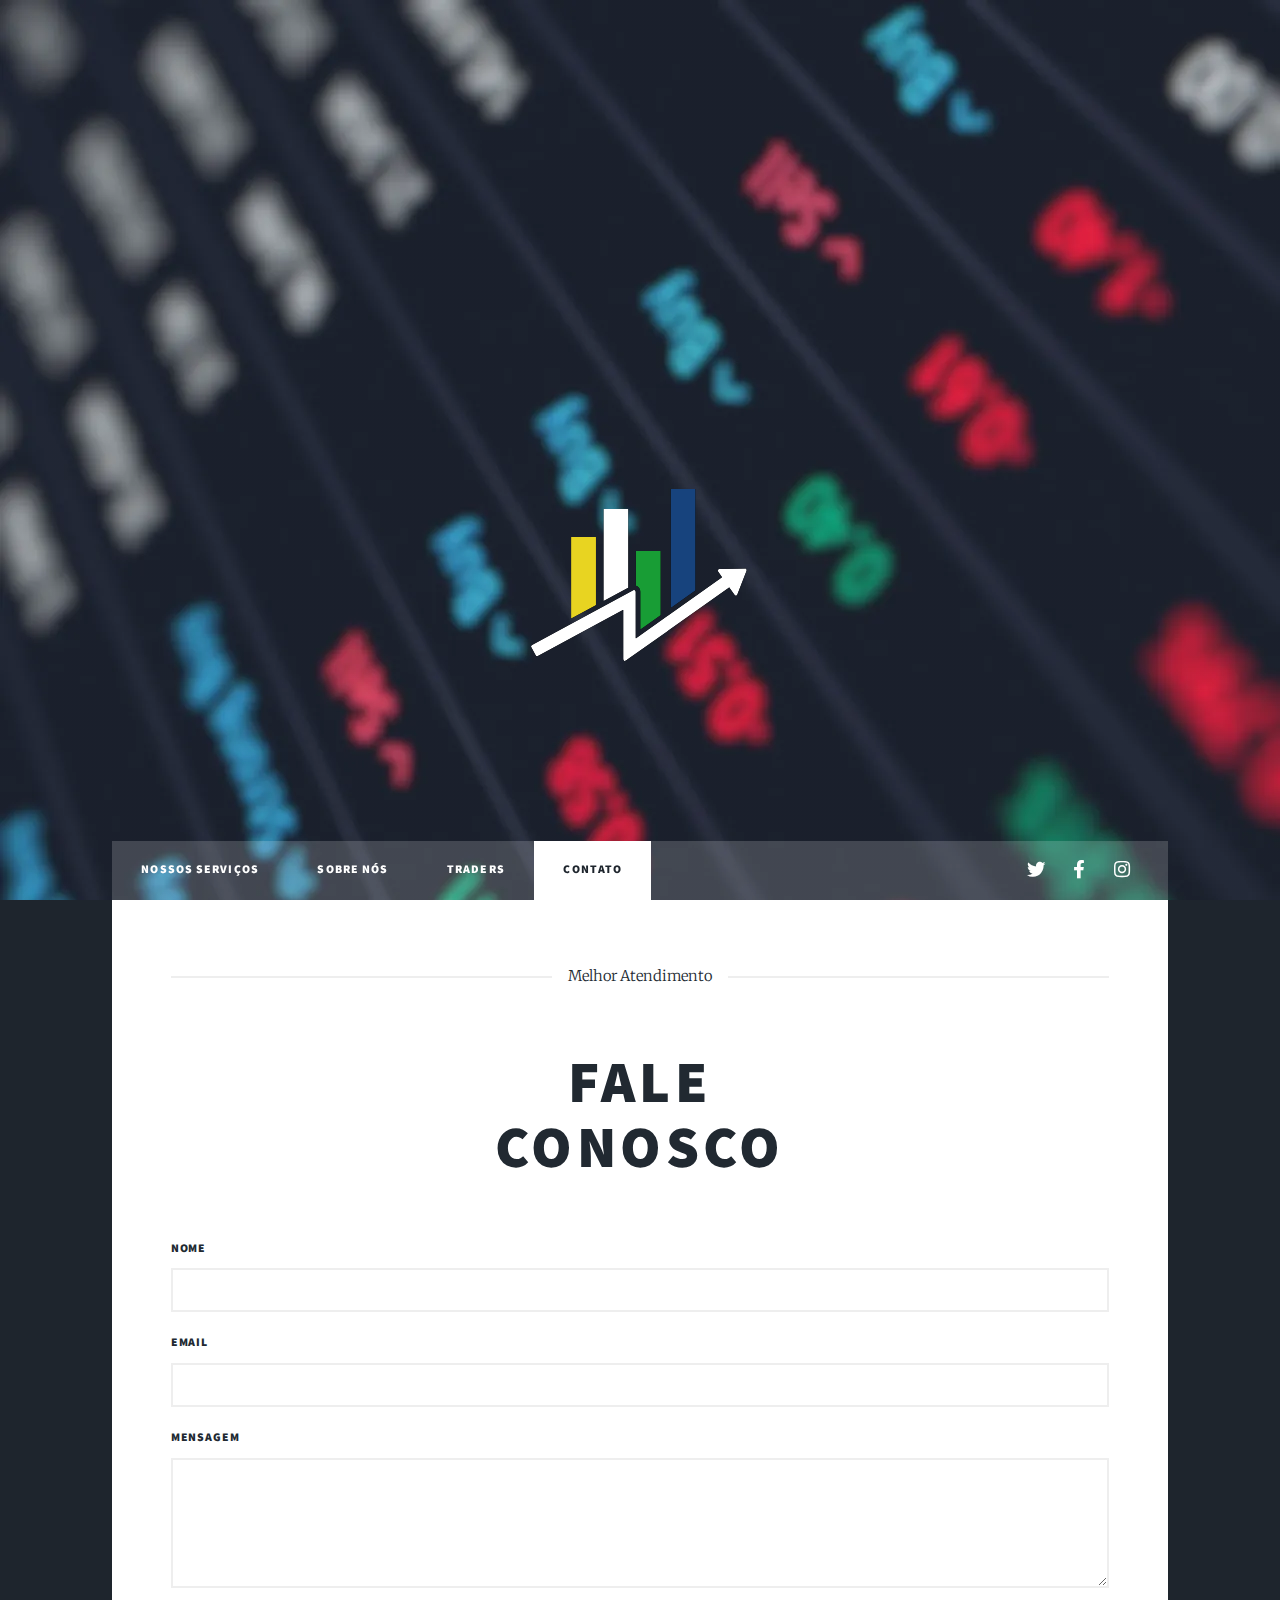
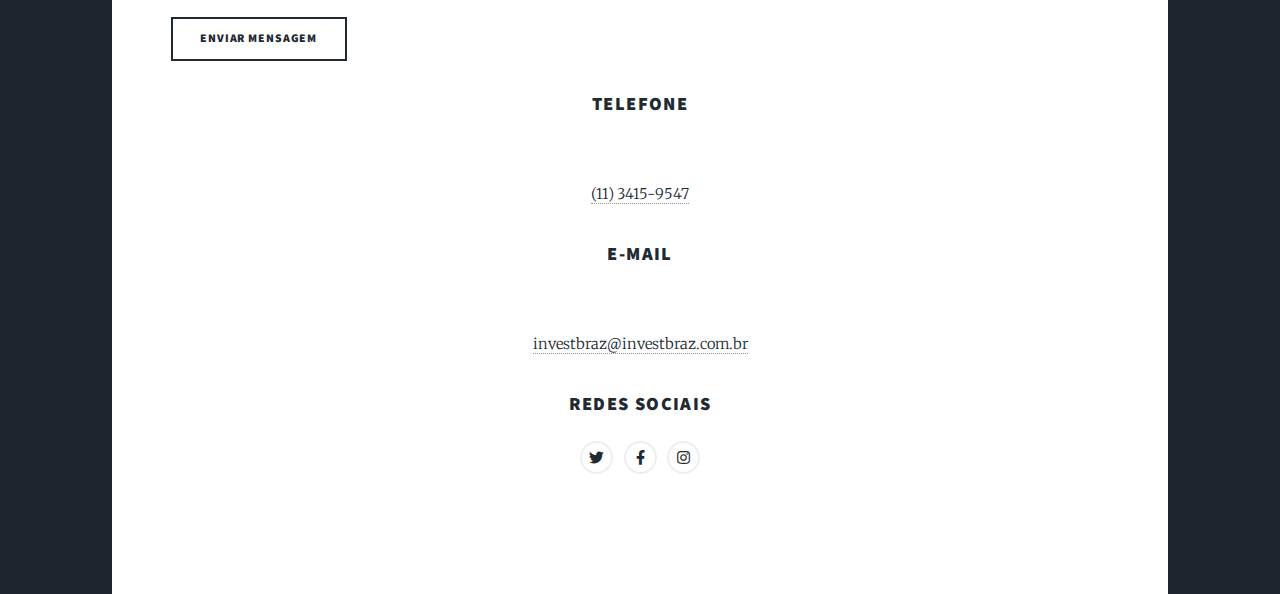
==== contato.html @ 02d1dca5 "arquivos" ====
<!DOCTYPE HTML>
<html>
	<head>
		<title>Invest'Braz</title>
		<link rel="icon" 
              type="image/png" 
              href="icons/logo_228x185.png" />
		<meta charset="utf-8" />
		<meta name="viewport" content="width=device-width, initial-scale=1, user-scalable=no" />
		<link rel="stylesheet" href="css/main.css" />
		<noscript><link rel="stylesheet" href="css/noscript.css" /></noscript>
		<link rel="manifest" href="manifest.json">
	</head>
	<body class="is-preload">

		<!-- Wrapper -->
			<div id="wrapper" class="fade-in">

				<!-- Header -->
				<div id="intro">
				<header id="header">
					<a href="index.html" class="logo"><img src="icons/logo_228x185.png"/></a>
				</header>
				</div>

				<!-- Nav -->
					<nav id="nav">
						<ul class="links">
							<li><a href="index.html">Nossos Serviços</a></li>
							<li><a href="sobrenos.html">Sobre nós</a></li>
							<li><a href="traders.html">traders</a></li>
							<li class="active"><a href="contato.html">Contato</a></li>
						</ul>
						<ul class="icons">
							<li><a href="https://twitter.com/" class="icon brands fa-twitter"><span class="label">Twitter</span></a></li>
							<li><a href="https://www.facebook.com/" class="icon brands fa-facebook-f"><span class="label">Facebook</span></a></li>
							<li><a href="https://www.instagram.com/" class="icon brands fa-instagram"><span class="label">Instagram</span></a></li>
						</ul>
					</nav>

				<!-- Main -->
					<div id="main">

						<!-- Post -->
							<section class="post">
								<header class="major">
								<span class="date">Melhor Atendimento</span>
									<h1>fale<br />
									conosco</h1>
								</header>

								<section>
									<form method="post" action="#">
										<div class="fields">
											
											<div class="field">
												<label for="name">Nome</label>
												<input type="text" name="name" id="name" />
											</div>
											<div class="field">
												<label for="email">Email</label>
												<input type="text" name="email" id="email" />
											</div>
											<div class="field">
												<label for="message">Mensagem</label>
												<textarea name="message" id="message" rows="3"></textarea>
											</div>
										</div>
										<ul class="actions">
											<li><input type="submit" value="Enviar Mensagem" /></li>
										</ul>
									</form>
								</section>


								<header class="major">
									<h3>Telefone</h3>
								    </header>

								    <ul class="actions special">
									<li><a href="tel:11.3415.9547" >(11) 3415-9547</a></li>
								    </ul>

								<header class="major">
									<h3>E-mail</h3>
								    </header>

									<ul class="actions special">
										<li><a href="mailto:investbraz@investbraz.com.br">investbraz@investbraz.com.br</a></li>
									</ul>

									<header class="major">
										<h3>Redes Sociais</h3>
										<ul class="icons alt">
											<li><a href="https://twitter.com/" class="icon brands alt fa-twitter"><span class="label">Twitter</span></a></li>
											<li><a href="https://www.facebook.com/" class="icon brands alt fa-facebook-f"><span class="label">Facebook</span></a></li>
											<li><a href="https://www.instagram.com/" class="icon brands alt fa-instagram"><span class="label">Instagram</span></a></li>
										
										</ul>
									</header>









					

			</div>

		<!-- Scripts -->
			<script src="js/jquery.min.js"></script>
			<script src="js/jquery.scrollex.min.js"></script>
			<script src="js/jquery.scrolly.min.js"></script>
			<script src="js/browser.min.js"></script>
			<script src="js/breakpoints.min.js"></script>
			<script src="js/util.js"></script>
			<script src="js/main.js"></script>

	</body>
</html>
---- css/main.css ----
@import url(fontawesome-all.min.css);
@import url("https://fonts.googleapis.com/css?family=Merriweather:300,700,300italic,700italic|Source+Sans+Pro:900");

/*
	Massively by HTML5 UP
	html5up.net | @ajlkn
	Free for personal and commercial use under the CCA 3.0 license (html5up.net/license)
*/

html, body, div, span, applet, object,
iframe, h1, h2, h3, h4, h5, h6, p, blockquote,
pre, a, abbr, acronym, address, big, cite,
code, del, dfn, em, img, ins, kbd, q, s, samp,
small, strike, strong, sub, sup, tt, var, b,
u, i, center, dl, dt, dd, ol, ul, li, fieldset,
form, label, legend, table, caption, tbody,
tfoot, thead, tr, th, td, article, aside,
canvas, details, embed, figure, figcaption,
footer, header, hgroup, menu, nav, output, ruby,
section, summary, time, mark, audio, video {
	margin: 0;
	padding: 0;
	border: 0;
	font-size: 100%;
	font: inherit;
	vertical-align: baseline;}

	
article, aside, details, figcaption, figure,
footer, header, hgroup, menu, nav, section {
	display: block;}

body {
	line-height: 1;
}

ol, ul {
	list-style: none;
}

blockquote, q {
	quotes: none;
}

	blockquote:before, blockquote:after, q:before, q:after {
		content: '';
		content: none;
	}

table {
	border-collapse: collapse;
	border-spacing: 0;
}

body {
	-webkit-text-size-adjust: none;
}

mark {
	background-color: transparent;
	color: inherit;
}

input::-moz-focus-inner {
	border: 0;
	padding: 0;
}

input, select, textarea {
	-moz-appearance: none;
	-webkit-appearance: none;
	-ms-appearance: none;
	appearance: none;
}

/* Basic */

	@-ms-viewport {
		width: device-width;
	}

	body {
		-ms-overflow-style: scrollbar;
	}

	@media screen and (max-width: 480px) {

		html, body {
			min-width: 320px;
		}

	}

	html {
		box-sizing: border-box;
	}

	*, *:before, *:after {
		box-sizing: inherit;
	}

	body {
		background-color: #1e252d;
	}

		body.is-preload *, body.is-preload *:before, body.is-preload *:after {
			-moz-animation: none !important;
			-webkit-animation: none !important;
			-ms-animation: none !important;
			animation: none !important;
			-moz-transition: none !important;
			-webkit-transition: none !important;
			-ms-transition: none !important;
			transition: none !important;
		}

/* Type */

	html {
		font-size: 16pt;
	}

		@media screen and (max-width: 1680px) {

			html {
				font-size: 12pt;
			}

		}

		@media screen and (max-width: 1280px) {

			html {
				font-size: 11pt;
			}

		}

		@media screen and (max-width: 360px) {

			html {
				font-size: 10pt;
			}

		}

	body {
		color: #212931;
	}

	body, input, select, textarea {
		font-family: "Merriweather", Georgia, serif;
		font-weight: 300;
		font-size: 1rem;
		line-height: 2.375;
	}

	a {
		-moz-transition: color 0.2s ease-in-out, background-color 0.2s ease-in-out, border-color 0.2s ease-in-out, box-shadow 0.2s ease-in-out;
		-webkit-transition: color 0.2s ease-in-out, background-color 0.2s ease-in-out, border-color 0.2s ease-in-out, box-shadow 0.2s ease-in-out;
		-ms-transition: color 0.2s ease-in-out, background-color 0.2s ease-in-out, border-color 0.2s ease-in-out, box-shadow 0.2s ease-in-out;
		transition: color 0.2s ease-in-out, background-color 0.2s ease-in-out, border-color 0.2s ease-in-out, box-shadow 0.2s ease-in-out;
		border-bottom: dotted 1px;
		text-decoration: none;
	}

		a:hover {
			border-bottom-color: transparent;
		}

	strong, b {
		font-weight: 600;
	}

	em, i {
		font-style: italic;
	}

	p {
		text-align: justify;
		margin: 0 0 2rem 0;
	}

	h1, h2, h3, h4, h5, h6 {
		font-family: "Source Sans Pro", Helvetica, sans-serif;
		font-weight: 900;
		line-height: 1.5;
		letter-spacing: 0.075em;
		text-transform: uppercase;
		margin: 0 0 1rem 0;
	}

		h1 a, h2 a, h3 a, h4 a, h5 a, h6 a {
			border-bottom: 0;
			color: inherit;
			text-decoration: none;
		}

	h1 {
		font-size: 4rem;
		line-height: 1.1;
		margin: 0 0 2rem 0;
	}

	h2 {
		font-size: 1.75rem;
		line-height: 1.3;
		margin: 0 0 1.5rem 0;
	}

	h3 {
		font-size: 1.25rem;
		margin: 0 0 1.5rem 0;
	}

	h4 {
		font-size: 1rem;
	}

	h5 {
		font-size: 0.9rem;
	}

	h6 {
		font-size: 0.8rem;
	}

	sub {
		font-size: 0.8rem;
		position: relative;
		top: 0.5rem;
	}

	sup {
		font-size: 0.8rem;
		position: relative;
		top: -0.5rem;
	}

	blockquote {
		border-left: solid 4px;
		font-style: italic;
		margin: 0 0 2rem 0;
		padding: 0.5rem 0 0.5rem 2rem;
	}

	code {
		border: solid 2px;
		font-family: "Courier New", monospace;
		font-size: 0.9rem;
		margin: 0 0.25rem;
		padding: 0.25rem 0.65rem;
	}

	pre {
		-webkit-overflow-scrolling: touch;
		font-family: "Courier New", monospace;
		font-size: 0.9rem;
		margin: 0 0 2rem 0;
	}

		pre code {
			display: block;
			line-height: 1.75;
			padding: 1rem 1.5rem;
			overflow-x: auto;
		}

	hr {
		border: 0;
		border-bottom: solid 2px;
		margin: 3rem 0;
	}

		hr.major {
			margin: 5rem 0;
		}

	.align-left {
		text-align: left;
	}

	.align-center {
		text-align: center;
	}

	.align-right {
		text-align: right;
	}

	input, select, textarea {
		color: #212931;
	}

	a {
		color: #212931;
		border-bottom-color: rgba(33, 41, 49, 0.5);
	}

		a:hover {
			border-bottom-color: transparent;
			color: #18bfef !important;
		}

	strong, b {
		color: #212931;
	}

	h1, h2, h3, h4, h5, h6 {
		color: #212931;
	}

	blockquote {
		border-left-color: #eeeeee;
	}

	code {
		background: rgba(220, 220, 220, 0.25);
		border-color: #eeeeee;
	}

	hr {
		border-bottom-color: #eeeeee;
	}

/* Row */

	.row {
		display: flex;
		flex-wrap: wrap;
		box-sizing: border-box;
		align-items: stretch;
	}

		.row > * {
			box-sizing: border-box;
		}

		.row.gtr-uniform > * > :last-child {
			margin-bottom: 0;
		}

		.row.aln-left {
			justify-content: flex-start;
		}

		.row.aln-center {
			justify-content: center;
		}

		.row.aln-right {
			justify-content: flex-end;
		}

		.row.aln-top {
			align-items: flex-start;
		}

		.row.aln-middle {
			align-items: center;
		}

		.row.aln-bottom {
			align-items: flex-end;
		}

		.row > .imp {
			order: -1;
		}

		.row > .col-1 {
			width: 8.33333%;
		}

		.row > .off-1 {
			margin-left: 8.33333%;
		}

		.row > .col-2 {
			width: 16.66667%;
		}

		.row > .off-2 {
			margin-left: 16.66667%;
		}

		.row > .col-3 {
			width: 25%;
		}

		.row > .off-3 {
			margin-left: 25%;
		}

		.row > .col-4 {
			width: 33.33333%;
		}

		.row > .off-4 {
			margin-left: 33.33333%;
		}

		.row > .col-5 {
			width: 41.66667%;
		}

		.row > .off-5 {
			margin-left: 41.66667%;
		}

		.row > .col-6 {
			width: 50%;
		}

		.row > .off-6 {
			margin-left: 50%;
		}

		.row > .col-7 {
			width: 58.33333%;
		}

		.row > .off-7 {
			margin-left: 58.33333%;
		}

		.row > .col-8 {
			width: 66.66667%;
		}

		.row > .off-8 {
			margin-left: 66.66667%;
		}

		.row > .col-9 {
			width: 75%;
		}

		.row > .off-9 {
			margin-left: 75%;
		}

		.row > .col-10 {
			width: 83.33333%;
		}

		.row > .off-10 {
			margin-left: 83.33333%;
		}

		.row > .col-11 {
			width: 91.66667%;
		}

		.row > .off-11 {
			margin-left: 91.66667%;
		}

		.row > .col-12 {
			width: 100%;
		}

		.row > .off-12 {
			margin-left: 100%;
		}

		.row.gtr-0 {
			margin-top: 0;
			margin-left: 0rem;
		}

			.row.gtr-0 > * {
				padding: 0 0 0 0rem;
			}

			.row.gtr-0.gtr-uniform {
				margin-top: 0rem;
			}

				.row.gtr-0.gtr-uniform > * {
					padding-top: 0rem;
				}

		.row.gtr-25 {
			margin-top: 0;
			margin-left: -0.375rem;
		}

			.row.gtr-25 > * {
				padding: 0 0 0 0.375rem;
			}

			.row.gtr-25.gtr-uniform {
				margin-top: -0.375rem;
			}

				.row.gtr-25.gtr-uniform > * {
					padding-top: 0.375rem;
				}

		.row.gtr-50 {
			margin-top: 0;
			margin-left: -0.75rem;
		}

			.row.gtr-50 > * {
				padding: 0 0 0 0.75rem;
			}

			.row.gtr-50.gtr-uniform {
				margin-top: -0.75rem;
			}

				.row.gtr-50.gtr-uniform > * {
					padding-top: 0.75rem;
				}

		.row {
			margin-top: 0;
			margin-left: -1.5rem;
		}

			.row > * {
				padding: 0 0 0 1.5rem;
			}

			.row.gtr-uniform {
				margin-top: -1.5rem;
			}

				.row.gtr-uniform > * {
					padding-top: 1.5rem;
				}

		.row.gtr-150 {
			margin-top: 0;
			margin-left: -2.25rem;
		}

			.row.gtr-150 > * {
				padding: 0 0 0 2.25rem;
			}

			.row.gtr-150.gtr-uniform {
				margin-top: -2.25rem;
			}

				.row.gtr-150.gtr-uniform > * {
					padding-top: 2.25rem;
				}

		.row.gtr-200 {
			margin-top: 0;
			margin-left: -3rem;
		}

			.row.gtr-200 > * {
				padding: 0 0 0 3rem;
			}

			.row.gtr-200.gtr-uniform {
				margin-top: -3rem;
			}

				.row.gtr-200.gtr-uniform > * {
					padding-top: 3rem;
				}

		@media screen and (max-width: 1680px) {

			.row {
				display: flex;
				flex-wrap: wrap;
				box-sizing: border-box;
				align-items: stretch;
			}

				.row > * {
					box-sizing: border-box;
				}

				.row.gtr-uniform > * > :last-child {
					margin-bottom: 0;
				}

				.row.aln-left {
					justify-content: flex-start;
				}

				.row.aln-center {
					justify-content: center;
				}

				.row.aln-right {
					justify-content: flex-end;
				}

				.row.aln-top {
					align-items: flex-start;
				}

				.row.aln-middle {
					align-items: center;
				}

				.row.aln-bottom {
					align-items: flex-end;
				}

				.row > .imp-xlarge {
					order: -1;
				}

				.row > .col-1-xlarge {
					width: 8.33333%;
				}

				.row > .off-1-xlarge {
					margin-left: 8.33333%;
				}

				.row > .col-2-xlarge {
					width: 16.66667%;
				}

				.row > .off-2-xlarge {
					margin-left: 16.66667%;
				}

				.row > .col-3-xlarge {
					width: 25%;
				}

				.row > .off-3-xlarge {
					margin-left: 25%;
				}

				.row > .col-4-xlarge {
					width: 33.33333%;
				}

				.row > .off-4-xlarge {
					margin-left: 33.33333%;
				}

				.row > .col-5-xlarge {
					width: 41.66667%;
				}

				.row > .off-5-xlarge {
					margin-left: 41.66667%;
				}

				.row > .col-6-xlarge {
					width: 50%;
				}

				.row > .off-6-xlarge {
					margin-left: 50%;
				}

				.row > .col-7-xlarge {
					width: 58.33333%;
				}

				.row > .off-7-xlarge {
					margin-left: 58.33333%;
				}

				.row > .col-8-xlarge {
					width: 66.66667%;
				}

				.row > .off-8-xlarge {
					margin-left: 66.66667%;
				}

				.row > .col-9-xlarge {
					width: 75%;
				}

				.row > .off-9-xlarge {
					margin-left: 75%;
				}

				.row > .col-10-xlarge {
					width: 83.33333%;
				}

				.row > .off-10-xlarge {
					margin-left: 83.33333%;
				}

				.row > .col-11-xlarge {
					width: 91.66667%;
				}

				.row > .off-11-xlarge {
					margin-left: 91.66667%;
				}

				.row > .col-12-xlarge {
					width: 100%;
				}

				.row > .off-12-xlarge {
					margin-left: 100%;
				}

				.row.gtr-0 {
					margin-top: 0;
					margin-left: 0rem;
				}

					.row.gtr-0 > * {
						padding: 0 0 0 0rem;
					}

					.row.gtr-0.gtr-uniform {
						margin-top: 0rem;
					}

						.row.gtr-0.gtr-uniform > * {
							padding-top: 0rem;
						}

				.row.gtr-25 {
					margin-top: 0;
					margin-left: -0.375rem;
				}

					.row.gtr-25 > * {
						padding: 0 0 0 0.375rem;
					}

					.row.gtr-25.gtr-uniform {
						margin-top: -0.375rem;
					}

						.row.gtr-25.gtr-uniform > * {
							padding-top: 0.375rem;
						}

				.row.gtr-50 {
					margin-top: 0;
					margin-left: -0.75rem;
				}

					.row.gtr-50 > * {
						padding: 0 0 0 0.75rem;
					}

					.row.gtr-50.gtr-uniform {
						margin-top: -0.75rem;
					}

						.row.gtr-50.gtr-uniform > * {
							padding-top: 0.75rem;
						}

				.row {
					margin-top: 0;
					margin-left: -1.5rem;
				}

					.row > * {
						padding: 0 0 0 1.5rem;
					}

					.row.gtr-uniform {
						margin-top: -1.5rem;
					}

						.row.gtr-uniform > * {
							padding-top: 1.5rem;
						}

				.row.gtr-150 {
					margin-top: 0;
					margin-left: -2.25rem;
				}

					.row.gtr-150 > * {
						padding: 0 0 0 2.25rem;
					}

					.row.gtr-150.gtr-uniform {
						margin-top: -2.25rem;
					}

						.row.gtr-150.gtr-uniform > * {
							padding-top: 2.25rem;
						}

				.row.gtr-200 {
					margin-top: 0;
					margin-left: -3rem;
				}

					.row.gtr-200 > * {
						padding: 0 0 0 3rem;
					}

					.row.gtr-200.gtr-uniform {
						margin-top: -3rem;
					}

						.row.gtr-200.gtr-uniform > * {
							padding-top: 3rem;
						}

		}

		@media screen and (max-width: 1280px) {

			.row {
				display: flex;
				flex-wrap: wrap;
				box-sizing: border-box;
				align-items: stretch;
			}

				.row > * {
					box-sizing: border-box;
				}

				.row.gtr-uniform > * > :last-child {
					margin-bottom: 0;
				}

				.row.aln-left {
					justify-content: flex-start;
				}

				.row.aln-center {
					justify-content: center;
				}

				.row.aln-right {
					justify-content: flex-end;
				}

				.row.aln-top {
					align-items: flex-start;
				}

				.row.aln-middle {
					align-items: center;
				}

				.row.aln-bottom {
					align-items: flex-end;
				}

				.row > .imp-large {
					order: -1;
				}

				.row > .col-1-large {
					width: 8.33333%;
				}

				.row > .off-1-large {
					margin-left: 8.33333%;
				}

				.row > .col-2-large {
					width: 16.66667%;
				}

				.row > .off-2-large {
					margin-left: 16.66667%;
				}

				.row > .col-3-large {
					width: 25%;
				}

				.row > .off-3-large {
					margin-left: 25%;
				}

				.row > .col-4-large {
					width: 33.33333%;
				}

				.row > .off-4-large {
					margin-left: 33.33333%;
				}

				.row > .col-5-large {
					width: 41.66667%;
				}

				.row > .off-5-large {
					margin-left: 41.66667%;
				}

				.row > .col-6-large {
					width: 50%;
				}

				.row > .off-6-large {
					margin-left: 50%;
				}

				.row > .col-7-large {
					width: 58.33333%;
				}

				.row > .off-7-large {
					margin-left: 58.33333%;
				}

				.row > .col-8-large {
					width: 66.66667%;
				}

				.row > .off-8-large {
					margin-left: 66.66667%;
				}

				.row > .col-9-large {
					width: 75%;
				}

				.row > .off-9-large {
					margin-left: 75%;
				}

				.row > .col-10-large {
					width: 83.33333%;
				}

				.row > .off-10-large {
					margin-left: 83.33333%;
				}

				.row > .col-11-large {
					width: 91.66667%;
				}

				.row > .off-11-large {
					margin-left: 91.66667%;
				}

				.row > .col-12-large {
					width: 100%;
				}

				.row > .off-12-large {
					margin-left: 100%;
				}

				.row.gtr-0 {
					margin-top: 0;
					margin-left: 0rem;
				}

					.row.gtr-0 > * {
						padding: 0 0 0 0rem;
					}

					.row.gtr-0.gtr-uniform {
						margin-top: 0rem;
					}

						.row.gtr-0.gtr-uniform > * {
							padding-top: 0rem;
						}

				.row.gtr-25 {
					margin-top: 0;
					margin-left: -0.375rem;
				}

					.row.gtr-25 > * {
						padding: 0 0 0 0.375rem;
					}

					.row.gtr-25.gtr-uniform {
						margin-top: -0.375rem;
					}

						.row.gtr-25.gtr-uniform > * {
							padding-top: 0.375rem;
						}

				.row.gtr-50 {
					margin-top: 0;
					margin-left: -0.75rem;
				}

					.row.gtr-50 > * {
						padding: 0 0 0 0.75rem;
					}

					.row.gtr-50.gtr-uniform {
						margin-top: -0.75rem;
					}

						.row.gtr-50.gtr-uniform > * {
							padding-top: 0.75rem;
						}

				.row {
					margin-top: 0;
					margin-left: -1.5rem;
				}

					.row > * {
						padding: 0 0 0 1.5rem;
					}

					.row.gtr-uniform {
						margin-top: -1.5rem;
					}

						.row.gtr-uniform > * {
							padding-top: 1.5rem;
						}

				.row.gtr-150 {
					margin-top: 0;
					margin-left: -2.25rem;
				}

					.row.gtr-150 > * {
						padding: 0 0 0 2.25rem;
					}

					.row.gtr-150.gtr-uniform {
						margin-top: -2.25rem;
					}

						.row.gtr-150.gtr-uniform > * {
							padding-top: 2.25rem;
						}

				.row.gtr-200 {
					margin-top: 0;
					margin-left: -3rem;
				}

					.row.gtr-200 > * {
						padding: 0 0 0 3rem;
					}

					.row.gtr-200.gtr-uniform {
						margin-top: -3rem;
					}

						.row.gtr-200.gtr-uniform > * {
							padding-top: 3rem;
						}

		}

		@media screen and (max-width: 980px) {

			.row {
				display: flex;
				flex-wrap: wrap;
				box-sizing: border-box;
				align-items: stretch;
			}

				.row > * {
					box-sizing: border-box;
				}

				.row.gtr-uniform > * > :last-child {
					margin-bottom: 0;
				}

				.row.aln-left {
					justify-content: flex-start;
				}

				.row.aln-center {
					justify-content: center;
				}

				.row.aln-right {
					justify-content: flex-end;
				}

				.row.aln-top {
					align-items: flex-start;
				}

				.row.aln-middle {
					align-items: center;
				}

				.row.aln-bottom {
					align-items: flex-end;
				}

				.row > .imp-medium {
					order: -1;
				}

				.row > .col-1-medium {
					width: 8.33333%;
				}

				.row > .off-1-medium {
					margin-left: 8.33333%;
				}

				.row > .col-2-medium {
					width: 16.66667%;
				}

				.row > .off-2-medium {
					margin-left: 16.66667%;
				}

				.row > .col-3-medium {
					width: 25%;
				}

				.row > .off-3-medium {
					margin-left: 25%;
				}

				.row > .col-4-medium {
					width: 33.33333%;
				}

				.row > .off-4-medium {
					margin-left: 33.33333%;
				}

				.row > .col-5-medium {
					width: 41.66667%;
				}

				.row > .off-5-medium {
					margin-left: 41.66667%;
				}

				.row > .col-6-medium {
					width: 50%;
				}

				.row > .off-6-medium {
					margin-left: 50%;
				}

				.row > .col-7-medium {
					width: 58.33333%;
				}

				.row > .off-7-medium {
					margin-left: 58.33333%;
				}

				.row > .col-8-medium {
					width: 66.66667%;
				}

				.row > .off-8-medium {
					margin-left: 66.66667%;
				}

				.row > .col-9-medium {
					width: 75%;
				}

				.row > .off-9-medium {
					margin-left: 75%;
				}

				.row > .col-10-medium {
					width: 83.33333%;
				}

				.row > .off-10-medium {
					margin-left: 83.33333%;
				}

				.row > .col-11-medium {
					width: 91.66667%;
				}

				.row > .off-11-medium {
					margin-left: 91.66667%;
				}

				.row > .col-12-medium {
					width: 100%;
				}

				.row > .off-12-medium {
					margin-left: 100%;
				}

				.row.gtr-0 {
					margin-top: 0;
					margin-left: 0rem;
				}

					.row.gtr-0 > * {
						padding: 0 0 0 0rem;
					}

					.row.gtr-0.gtr-uniform {
						margin-top: 0rem;
					}

						.row.gtr-0.gtr-uniform > * {
							padding-top: 0rem;
						}

				.row.gtr-25 {
					margin-top: 0;
					margin-left: -0.375rem;
				}

					.row.gtr-25 > * {
						padding: 0 0 0 0.375rem;
					}

					.row.gtr-25.gtr-uniform {
						margin-top: -0.375rem;
					}

						.row.gtr-25.gtr-uniform > * {
							padding-top: 0.375rem;
						}

				.row.gtr-50 {
					margin-top: 0;
					margin-left: -0.75rem;
				}

					.row.gtr-50 > * {
						padding: 0 0 0 0.75rem;
					}

					.row.gtr-50.gtr-uniform {
						margin-top: -0.75rem;
					}

						.row.gtr-50.gtr-uniform > * {
							padding-top: 0.75rem;
						}

				.row {
					margin-top: 0;
					margin-left: -1.5rem;
				}

					.row > * {
						padding: 0 0 0 1.5rem;
					}

					.row.gtr-uniform {
						margin-top: -1.5rem;
					}

						.row.gtr-uniform > * {
							padding-top: 1.5rem;
						}

				.row.gtr-150 {
					margin-top: 0;
					margin-left: -2.25rem;
				}

					.row.gtr-150 > * {
						padding: 0 0 0 2.25rem;
					}

					.row.gtr-150.gtr-uniform {
						margin-top: -2.25rem;
					}

						.row.gtr-150.gtr-uniform > * {
							padding-top: 2.25rem;
						}

				.row.gtr-200 {
					margin-top: 0;
					margin-left: -3rem;
				}

					.row.gtr-200 > * {
						padding: 0 0 0 3rem;
					}

					.row.gtr-200.gtr-uniform {
						margin-top: -3rem;
					}

						.row.gtr-200.gtr-uniform > * {
							padding-top: 3rem;
						}

		}

		@media screen and (max-width: 736px) {

			.row {
				display: flex;
				flex-wrap: wrap;
				box-sizing: border-box;
				align-items: stretch;
			}

				.row > * {
					box-sizing: border-box;
				}

				.row.gtr-uniform > * > :last-child {
					margin-bottom: 0;
				}

				.row.aln-left {
					justify-content: flex-start;
				}

				.row.aln-center {
					justify-content: center;
				}

				.row.aln-right {
					justify-content: flex-end;
				}

				.row.aln-top {
					align-items: flex-start;
				}

				.row.aln-middle {
					align-items: center;
				}

				.row.aln-bottom {
					align-items: flex-end;
				}

				.row > .imp-small {
					order: -1;
				}

				.row > .col-1-small {
					width: 8.33333%;
				}

				.row > .off-1-small {
					margin-left: 8.33333%;
				}

				.row > .col-2-small {
					width: 16.66667%;
				}

				.row > .off-2-small {
					margin-left: 16.66667%;
				}

				.row > .col-3-small {
					width: 25%;
				}

				.row > .off-3-small {
					margin-left: 25%;
				}

				.row > .col-4-small {
					width: 33.33333%;
				}

				.row > .off-4-small {
					margin-left: 33.33333%;
				}

				.row > .col-5-small {
					width: 41.66667%;
				}

				.row > .off-5-small {
					margin-left: 41.66667%;
				}

				.row > .col-6-small {
					width: 50%;
				}

				.row > .off-6-small {
					margin-left: 50%;
				}

				.row > .col-7-small {
					width: 58.33333%;
				}

				.row > .off-7-small {
					margin-left: 58.33333%;
				}

				.row > .col-8-small {
					width: 66.66667%;
				}

				.row > .off-8-small {
					margin-left: 66.66667%;
				}

				.row > .col-9-small {
					width: 75%;
				}

				.row > .off-9-small {
					margin-left: 75%;
				}

				.row > .col-10-small {
					width: 83.33333%;
				}

				.row > .off-10-small {
					margin-left: 83.33333%;
				}

				.row > .col-11-small {
					width: 91.66667%;
				}

				.row > .off-11-small {
					margin-left: 91.66667%;
				}

				.row > .col-12-small {
					width: 100%;
				}

				.row > .off-12-small {
					margin-left: 100%;
				}

				.row.gtr-0 {
					margin-top: 0;
					margin-left: 0rem;
				}

					.row.gtr-0 > * {
						padding: 0 0 0 0rem;
					}

					.row.gtr-0.gtr-uniform {
						margin-top: 0rem;
					}

						.row.gtr-0.gtr-uniform > * {
							padding-top: 0rem;
						}

				.row.gtr-25 {
					margin-top: 0;
					margin-left: -0.375rem;
				}

					.row.gtr-25 > * {
						padding: 0 0 0 0.375rem;
					}

					.row.gtr-25.gtr-uniform {
						margin-top: -0.375rem;
					}

						.row.gtr-25.gtr-uniform > * {
							padding-top: 0.375rem;
						}

				.row.gtr-50 {
					margin-top: 0;
					margin-left: -0.75rem;
				}

					.row.gtr-50 > * {
						padding: 0 0 0 0.75rem;
					}

					.row.gtr-50.gtr-uniform {
						margin-top: -0.75rem;
					}

						.row.gtr-50.gtr-uniform > * {
							padding-top: 0.75rem;
						}

				.row {
					margin-top: 0;
					margin-left: -1.5rem;
				}

					.row > * {
						padding: 0 0 0 1.5rem;
					}

					.row.gtr-uniform {
						margin-top: -1.5rem;
					}

						.row.gtr-uniform > * {
							padding-top: 1.5rem;
						}

				.row.gtr-150 {
					margin-top: 0;
					margin-left: -2.25rem;
				}

					.row.gtr-150 > * {
						padding: 0 0 0 2.25rem;
					}

					.row.gtr-150.gtr-uniform {
						margin-top: -2.25rem;
					}

						.row.gtr-150.gtr-uniform > * {
							padding-top: 2.25rem;
						}

				.row.gtr-200 {
					margin-top: 0;
					margin-left: -3rem;
				}

					.row.gtr-200 > * {
						padding: 0 0 0 3rem;
					}

					.row.gtr-200.gtr-uniform {
						margin-top: -3rem;
					}

						.row.gtr-200.gtr-uniform > * {
							padding-top: 3rem;
						}

		}

		@media screen and (max-width: 480px) {

			.row {
				display: flex;
				flex-wrap: wrap;
				box-sizing: border-box;
				align-items: stretch;
			}

				.row > * {
					box-sizing: border-box;
				}

				.row.gtr-uniform > * > :last-child {
					margin-bottom: 0;
				}

				.row.aln-left {
					justify-content: flex-start;
				}

				.row.aln-center {
					justify-content: center;
				}

				.row.aln-right {
					justify-content: flex-end;
				}

				.row.aln-top {
					align-items: flex-start;
				}

				.row.aln-middle {
					align-items: center;
				}

				.row.aln-bottom {
					align-items: flex-end;
				}

				.row > .imp-xsmall {
					order: -1;
				}

				.row > .col-1-xsmall {
					width: 8.33333%;
				}

				.row > .off-1-xsmall {
					margin-left: 8.33333%;
				}

				.row > .col-2-xsmall {
					width: 16.66667%;
				}

				.row > .off-2-xsmall {
					margin-left: 16.66667%;
				}

				.row > .col-3-xsmall {
					width: 25%;
				}

				.row > .off-3-xsmall {
					margin-left: 25%;
				}

				.row > .col-4-xsmall {
					width: 33.33333%;
				}

				.row > .off-4-xsmall {
					margin-left: 33.33333%;
				}

				.row > .col-5-xsmall {
					width: 41.66667%;
				}

				.row > .off-5-xsmall {
					margin-left: 41.66667%;
				}

				.row > .col-6-xsmall {
					width: 50%;
				}

				.row > .off-6-xsmall {
					margin-left: 50%;
				}

				.row > .col-7-xsmall {
					width: 58.33333%;
				}

				.row > .off-7-xsmall {
					margin-left: 58.33333%;
				}

				.row > .col-8-xsmall {
					width: 66.66667%;
				}

				.row > .off-8-xsmall {
					margin-left: 66.66667%;
				}

				.row > .col-9-xsmall {
					width: 75%;
				}

				.row > .off-9-xsmall {
					margin-left: 75%;
				}

				.row > .col-10-xsmall {
					width: 83.33333%;
				}

				.row > .off-10-xsmall {
					margin-left: 83.33333%;
				}

				.row > .col-11-xsmall {
					width: 91.66667%;
				}

				.row > .off-11-xsmall {
					margin-left: 91.66667%;
				}

				.row > .col-12-xsmall {
					width: 100%;
				}

				.row > .off-12-xsmall {
					margin-left: 100%;
				}

				.row.gtr-0 {
					margin-top: 0;
					margin-left: 0rem;
				}

					.row.gtr-0 > * {
						padding: 0 0 0 0rem;
					}

					.row.gtr-0.gtr-uniform {
						margin-top: 0rem;
					}

						.row.gtr-0.gtr-uniform > * {
							padding-top: 0rem;
						}

				.row.gtr-25 {
					margin-top: 0;
					margin-left: -0.375rem;
				}

					.row.gtr-25 > * {
						padding: 0 0 0 0.375rem;
					}

					.row.gtr-25.gtr-uniform {
						margin-top: -0.375rem;
					}

						.row.gtr-25.gtr-uniform > * {
							padding-top: 0.375rem;
						}

				.row.gtr-50 {
					margin-top: 0;
					margin-left: -0.75rem;
				}

					.row.gtr-50 > * {
						padding: 0 0 0 0.75rem;
					}

					.row.gtr-50.gtr-uniform {
						margin-top: -0.75rem;
					}

						.row.gtr-50.gtr-uniform > * {
							padding-top: 0.75rem;
						}

				.row {
					margin-top: 0;
					margin-left: -1.5rem;
				}

					.row > * {
						padding: 0 0 0 1.5rem;
					}

					.row.gtr-uniform {
						margin-top: -1.5rem;
					}

						.row.gtr-uniform > * {
							padding-top: 1.5rem;
						}

				.row.gtr-150 {
					margin-top: 0;
					margin-left: -2.25rem;
				}

					.row.gtr-150 > * {
						padding: 0 0 0 2.25rem;
					}

					.row.gtr-150.gtr-uniform {
						margin-top: -2.25rem;
					}

						.row.gtr-150.gtr-uniform > * {
							padding-top: 2.25rem;
						}

				.row.gtr-200 {
					margin-top: 0;
					margin-left: -3rem;
				}

					.row.gtr-200 > * {
						padding: 0 0 0 3rem;
					}

					.row.gtr-200.gtr-uniform {
						margin-top: -3rem;
					}

						.row.gtr-200.gtr-uniform > * {
							padding-top: 3rem;
						}

		}

		@media screen and (max-width: 360px) {

			.row {
				display: flex;
				flex-wrap: wrap;
				box-sizing: border-box;
				align-items: stretch;
			}

				.row > * {
					box-sizing: border-box;
				}

				.row.gtr-uniform > * > :last-child {
					margin-bottom: 0;
				}

				.row.aln-left {
					justify-content: flex-start;
				}

				.row.aln-center {
					justify-content: center;
				}

				.row.aln-right {
					justify-content: flex-end;
				}

				.row.aln-top {
					align-items: flex-start;
				}

				.row.aln-middle {
					align-items: center;
				}

				.row.aln-bottom {
					align-items: flex-end;
				}

				.row > .imp-xxsmall {
					order: -1;
				}

				.row > .col-1-xxsmall {
					width: 8.33333%;
				}

				.row > .off-1-xxsmall {
					margin-left: 8.33333%;
				}

				.row > .col-2-xxsmall {
					width: 16.66667%;
				}

				.row > .off-2-xxsmall {
					margin-left: 16.66667%;
				}

				.row > .col-3-xxsmall {
					width: 25%;
				}

				.row > .off-3-xxsmall {
					margin-left: 25%;
				}

				.row > .col-4-xxsmall {
					width: 33.33333%;
				}

				.row > .off-4-xxsmall {
					margin-left: 33.33333%;
				}

				.row > .col-5-xxsmall {
					width: 41.66667%;
				}

				.row > .off-5-xxsmall {
					margin-left: 41.66667%;
				}

				.row > .col-6-xxsmall {
					width: 50%;
				}

				.row > .off-6-xxsmall {
					margin-left: 50%;
				}

				.row > .col-7-xxsmall {
					width: 58.33333%;
				}

				.row > .off-7-xxsmall {
					margin-left: 58.33333%;
				}

				.row > .col-8-xxsmall {
					width: 66.66667%;
				}

				.row > .off-8-xxsmall {
					margin-left: 66.66667%;
				}

				.row > .col-9-xxsmall {
					width: 75%;
				}

				.row > .off-9-xxsmall {
					margin-left: 75%;
				}

				.row > .col-10-xxsmall {
					width: 83.33333%;
				}

				.row > .off-10-xxsmall {
					margin-left: 83.33333%;
				}

				.row > .col-11-xxsmall {
					width: 91.66667%;
				}

				.row > .off-11-xxsmall {
					margin-left: 91.66667%;
				}

				.row > .col-12-xxsmall {
					width: 100%;
				}

				.row > .off-12-xxsmall {
					margin-left: 100%;
				}

				.row.gtr-0 {
					margin-top: 0;
					margin-left: 0rem;
				}

					.row.gtr-0 > * {
						padding: 0 0 0 0rem;
					}

					.row.gtr-0.gtr-uniform {
						margin-top: 0rem;
					}

						.row.gtr-0.gtr-uniform > * {
							padding-top: 0rem;
						}

				.row.gtr-25 {
					margin-top: 0;
					margin-left: -0.375rem;
				}

					.row.gtr-25 > * {
						padding: 0 0 0 0.375rem;
					}

					.row.gtr-25.gtr-uniform {
						margin-top: -0.375rem;
					}

						.row.gtr-25.gtr-uniform > * {
							padding-top: 0.375rem;
						}

				.row.gtr-50 {
					margin-top: 0;
					margin-left: -0.75rem;
				}

					.row.gtr-50 > * {
						padding: 0 0 0 0.75rem;
					}

					.row.gtr-50.gtr-uniform {
						margin-top: -0.75rem;
					}

						.row.gtr-50.gtr-uniform > * {
							padding-top: 0.75rem;
						}

				.row {
					margin-top: 0;
					margin-left: -1.5rem;
				}

					.row > * {
						padding: 0 0 0 1.5rem;
					}

					.row.gtr-uniform {
						margin-top: -1.5rem;
					}

						.row.gtr-uniform > * {
							padding-top: 1.5rem;
						}

				.row.gtr-150 {
					margin-top: 0;
					margin-left: -2.25rem;
				}

					.row.gtr-150 > * {
						padding: 0 0 0 2.25rem;
					}

					.row.gtr-150.gtr-uniform {
						margin-top: -2.25rem;
					}

						.row.gtr-150.gtr-uniform > * {
							padding-top: 2.25rem;
						}

				.row.gtr-200 {
					margin-top: 0;
					margin-left: -3rem;
				}

					.row.gtr-200 > * {
						padding: 0 0 0 3rem;
					}

					.row.gtr-200.gtr-uniform {
						margin-top: -3rem;
					}

						.row.gtr-200.gtr-uniform > * {
							padding-top: 3rem;
						}

		}

/* Box */

	.box {
		border: solid 2px;
		margin-bottom: 2rem;
		padding: 1.5rem;
	}

		.box > :last-child,
		.box > :last-child > :last-child,
		.box > :last-child > :last-child > :last-child {
			margin-bottom: 0;
		}

		.box.alt {
			border: 0;
			border-radius: 0;
			padding: 0;
		}

	.box {
		border-color: #eeeeee;
	}

/* Button */

	input[type="submit"],
	input[type="reset"],
	input[type="button"],
	button,
	.button {
		-moz-appearance: none;
		-webkit-appearance: none;
		-ms-appearance: none;
		appearance: none;
		-moz-transition: background-color 0.2s ease-in-out, box-shadow 0.2s ease-in-out, color 0.2s ease-in-out;
		-webkit-transition: background-color 0.2s ease-in-out, box-shadow 0.2s ease-in-out, color 0.2s ease-in-out;
		-ms-transition: background-color 0.2s ease-in-out, box-shadow 0.2s ease-in-out, color 0.2s ease-in-out;
		transition: background-color 0.2s ease-in-out, box-shadow 0.2s ease-in-out, color 0.2s ease-in-out;
		border: 0;
		border-radius: 0;
		cursor: pointer;
		display: inline-block;
		font-family: "Source Sans Pro", Helvetica, sans-serif;
		font-size: 0.8rem;
		font-weight: 900;
		letter-spacing: 0.075em;
		height: 3rem;
		line-height: 3rem;
		padding: 0 2rem;
		text-align: center;
		text-decoration: none;
		text-transform: uppercase;
		white-space: nowrap;
	}

		input[type="submit"].icon:before,
		input[type="reset"].icon:before,
		input[type="button"].icon:before,
		button.icon:before,
		.button.icon:before {
			margin-right: 0.5rem;
		}

		input[type="submit"].icon.solo,
		input[type="reset"].icon.solo,
		input[type="button"].icon.solo,
		button.icon.solo,
		.button.icon.solo {
			position: relative;
			width: 4rem;
			height: 4rem;
			line-height: 4rem;
			border-radius: 4rem;
			text-indent: 4rem;
			overflow: hidden;
			padding: 0;
			white-space: nowrap;
		}

			input[type="submit"].icon.solo:before,
			input[type="reset"].icon.solo:before,
			input[type="button"].icon.solo:before,
			button.icon.solo:before,
			.button.icon.solo:before {
				position: absolute;
				display: block;
				top: 0;
				left: 0;
				width: inherit;
				height: inherit;
				line-height: inherit;
				font-size: 1.25rem;
				margin-right: 0;
				text-align: center;
				text-indent: 0;
			}

		input[type="submit"].fit,
		input[type="reset"].fit,
		input[type="button"].fit,
		button.fit,
		.button.fit {
			width: 100%;
		}

		input[type="submit"].small,
		input[type="reset"].small,
		input[type="button"].small,
		button.small,
		.button.small {
			font-size: 0.7rem;
			height: 2.5rem;
			line-height: 2.5rem;
			padding: 0 1.5rem;
		}

		input[type="submit"].large,
		input[type="reset"].large,
		input[type="button"].large,
		button.large,
		.button.large {
			font-size: 0.9rem;
			height: 3.5rem;
			line-height: 3.5rem;
			padding: 0 2.75rem;
		}

		@media screen and (max-width: 980px) {

			input[type="submit"],
			input[type="reset"],
			input[type="button"],
			button,
			.button {
				font-size: 0.9rem;
				height: 3.25rem;
				line-height: 3.25rem;
			}

				input[type="submit"].large,
				input[type="reset"].large,
				input[type="button"].large,
				button.large,
				.button.large {
					font-size: 1rem;
					height: 3.75rem;
					line-height: 3.75rem;
				}

		}

		input[type="submit"].disabled, input[type="submit"]:disabled,
		input[type="reset"].disabled,
		input[type="reset"]:disabled,
		input[type="button"].disabled,
		input[type="button"]:disabled,
		button.disabled,
		button:disabled,
		.button.disabled,
		.button:disabled {
			pointer-events: none;
			opacity: 0.25;
		}

	input[type="submit"],
	input[type="reset"],
	input[type="button"],
	button,
	.button {
		background-color: transparent;
		box-shadow: inset 0 0 0 2px #212931;
		color: #212931 !important;
	}

		input[type="submit"]:hover,
		input[type="reset"]:hover,
		input[type="button"]:hover,
		button:hover,
		.button:hover {
			box-shadow: inset 0 0 0 2px #18bfef;
			color: #18bfef !important;
		}

		input[type="submit"].primary,
		input[type="reset"].primary,
		input[type="button"].primary,
		button.primary,
		.button.primary {
			background-color: #212931;
			box-shadow: none;
			color: #ffffff !important;
		}

			input[type="submit"].primary:hover,
			input[type="reset"].primary:hover,
			input[type="button"].primary:hover,
			button.primary:hover,
			.button.primary:hover {
				background-color: #18bfef;
			}

/* Form */

	form {
		margin: 0 0 2rem 0;
	}

		form > :last-child {
			margin-bottom: 0;
		}

		form > .fields {
			display: -moz-flex;
			display: -webkit-flex;
			display: -ms-flex;
			display: flex;
			-moz-flex-wrap: wrap;
			-webkit-flex-wrap: wrap;
			-ms-flex-wrap: wrap;
			flex-wrap: wrap;
			width: calc(100% + 3rem);
			margin: -1.5rem 0 2rem -1.5rem;
		}

			form > .fields > .field {
				-moz-flex-grow: 0;
				-webkit-flex-grow: 0;
				-ms-flex-grow: 0;
				flex-grow: 0;
				-moz-flex-shrink: 0;
				-webkit-flex-shrink: 0;
				-ms-flex-shrink: 0;
				flex-shrink: 0;
				padding: 1.5rem 0 0 1.5rem;
				width: calc(100% - 1.5rem);
			}

				form > .fields > .field.half {
					width: calc(50% - 0.75rem);
				}

				form > .fields > .field.third {
					width: calc(100%/3 - 0.5rem);
				}

				form > .fields > .field.quarter {
					width: calc(25% - 0.375rem);
				}

		@media screen and (max-width: 480px) {

			form > .fields {
				width: calc(100% + 3rem);
				margin: -1.5rem 0 2rem -1.5rem;
			}

				form > .fields > .field {
					padding: 1.5rem 0 0 1.5rem;
					width: calc(100% - 1.5rem);
				}

					form > .fields > .field.half {
						width: calc(100% - 1.5rem);
					}

					form > .fields > .field.third {
						width: calc(100% - 1.5rem);
					}

					form > .fields > .field.quarter {
						width: calc(100% - 1.5rem);
					}

		}

	label {
		display: block;
		font-family: "Source Sans Pro", Helvetica, sans-serif;
		font-weight: 900;
		line-height: 1.5;
		letter-spacing: 0.075em;
		font-size: 0.8rem;
		text-transform: uppercase;
		margin: 0 0 0.75rem 0;
	}

		@media screen and (max-width: 980px) {

			label {
				font-size: 0.9rem;
			}

		}

	input[type="text"],
	input[type="password"],
	input[type="email"],
	select,
	textarea {
		-moz-appearance: none;
		-webkit-appearance: none;
		-ms-appearance: none;
		appearance: none;
		background: transparent;
		border-radius: 0;
		border: solid 2px;
		color: inherit;
		display: block;
		outline: 0;
		padding: 0 1rem;
		text-decoration: none;
		width: 100%;
	}

		input[type="text"]:invalid,
		input[type="password"]:invalid,
		input[type="email"]:invalid,
		select:invalid,
		textarea:invalid {
			box-shadow: none;
		}

	select {
		background-size: 1.25rem;
		background-repeat: no-repeat;
		background-position: calc(100% - 1rem) center;
		height: 3rem;
		padding-right: 3rem;
		text-overflow: ellipsis;
	}

		select:focus::-ms-value {
			background-color: transparent;
		}

		select::-ms-expand {
			display: none;
		}

	input[type="text"],
	input[type="password"],
	input[type="email"],
	select {
		height: 3rem;
	}

	textarea {
		padding: 0.75rem 1rem;
	}

	input[type="checkbox"],
	input[type="radio"] {
		-moz-appearance: none;
		-webkit-appearance: none;
		-ms-appearance: none;
		appearance: none;
		display: block;
		float: left;
		margin-right: -2rem;
		opacity: 0;
		width: 1rem;
		z-index: -1;
	}

		input[type="checkbox"] + label,
		input[type="radio"] + label {
			text-decoration: none;
			cursor: pointer;
			display: inline-block;
			font-size: 1rem;
			letter-spacing: 0;
			font-family: "Merriweather", Georgia, serif;
			text-transform: none;
			font-weight: 300;
			padding-left: 2.8rem;
			padding-right: 1rem;
			position: relative;
		}

			input[type="checkbox"] + label:before,
			input[type="radio"] + label:before {
				-moz-osx-font-smoothing: grayscale;
				-webkit-font-smoothing: antialiased;
				display: inline-block;
				font-style: normal;
				font-variant: normal;
				text-rendering: auto;
				line-height: 1;
				text-transform: none !important;
				font-family: 'Font Awesome 5 Free';
				font-weight: 900;
			}

			input[type="checkbox"] + label:before,
			input[type="radio"] + label:before {
				border-radius: 0;
				border: solid 2px;
				content: '';
				display: inline-block;
				font-size: 0.8rem;
				height: 1.8rem;
				left: 0;
				line-height: 1.65rem;
				position: absolute;
				text-align: center;
				top: -0.125rem;
				width: 1.8rem;
			}

		input[type="checkbox"]:checked + label:before,
		input[type="radio"]:checked + label:before {
			content: '\f00c';
		}

	input[type="checkbox"] + label:before {
		border-radius: 0;
	}

	input[type="radio"] + label:before {
		border-radius: 100%;
	}

	::-webkit-input-placeholder {
		opacity: 1.0;
	}

	:-moz-placeholder {
		opacity: 1.0;
	}

	::-moz-placeholder {
		opacity: 1.0;
	}

	:-ms-input-placeholder {
		opacity: 1.0;
	}

	label {
		color: #212931;
	}

	input[type="text"],
	input[type="password"],
	input[type="email"],
	select,
	textarea {
		border-color: #eeeeee;
	}

		input[type="text"]:focus,
		input[type="password"]:focus,
		input[type="email"]:focus,
		select:focus,
		textarea:focus {
			border-color: #18bfef;
		}

	select {
		background-image: url("data:image/svg+xml;charset=utf8,%3Csvg xmlns='http://www.w3.org/2000/svg' width='40' height='40' preserveAspectRatio='none' viewBox='0 0 40 40'%3E%3Cpath d='M9.4,12.3l10.4,10.4l10.4-10.4c0.2-0.2,0.5-0.4,0.9-0.4c0.3,0,0.6,0.1,0.9,0.4l3.3,3.3c0.2,0.2,0.4,0.5,0.4,0.9 c0,0.4-0.1,0.6-0.4,0.9L20.7,31.9c-0.2,0.2-0.5,0.4-0.9,0.4c-0.3,0-0.6-0.1-0.9-0.4L4.3,17.3c-0.2-0.2-0.4-0.5-0.4-0.9 c0-0.4,0.1-0.6,0.4-0.9l3.3-3.3c0.2-0.2,0.5-0.4,0.9-0.4S9.1,12.1,9.4,12.3z' fill='%23eeeeee' /%3E%3C/svg%3E");
	}

		select option {
			background-color: #ffffff;
			color: #212931;
		}

	.select-wrapper:before {
		color: #eeeeee;
	}

	input[type="checkbox"] + label,
	input[type="radio"] + label {
		color: #212931;
	}

		input[type="checkbox"] + label:before,
		input[type="radio"] + label:before {
			border-color: #eeeeee;
		}

	input[type="checkbox"]:checked + label:before,
	input[type="radio"]:checked + label:before {
		background-color: #212931;
		border-color: #212931;
		color: #ffffff;
	}

	input[type="checkbox"]:focus + label:before,
	input[type="radio"]:focus + label:before {
		border-color: #18bfef;
	}

	::-webkit-input-placeholder {
		color: #909498 !important;
	}

	:-moz-placeholder {
		color: #909498 !important;
	}

	::-moz-placeholder {
		color: #909498 !important;
	}

	:-ms-input-placeholder {
		color: #909498 !important;
	}

	.formerize-placeholder {
		color: #909498 !important;
	}

/* Icon */

	.icon {
		text-decoration: none;
		border-bottom: none;
		position: relative;
	}

		.icon:before {
			-moz-osx-font-smoothing: grayscale;
			-webkit-font-smoothing: antialiased;
			display: inline-block;
			font-style: normal;
			font-variant: normal;
			text-rendering: auto;
			line-height: 1;
			text-transform: none !important;
			font-family: 'Font Awesome 5 Free';
			font-weight: 400;
		}

		.icon > .label {
			display: none;
		}

		.icon:before {
			line-height: inherit;
		}

		.icon.solid:before {
			font-weight: 900;
		}

		.icon.brands:before {
			font-family: 'Font Awesome 5 Brands';
		}

/* Image */

	.image {
		border: 0;
		display: inline-block;
		position: relative;
	}

		.image img {
			display: block;
		}

		.image.left, .image.right {
			max-width: 40%;
		}

			.image.left img, .image.right img {
				width: 100%;
			}

		.image.left {
			float: left;
			margin: 0 2rem 2rem 0;
			top: 0.75rem;
		}

		.image.right {
			float: right;
			margin: 0 0 2rem 2rem;
			top: 0.75rem;
		}

		.image.fit {
			display: block;
			margin: 2.5rem 0;
			width: 100%;
		}

			.image.fit:first-child {
				margin-top: 0;
			}

			.image.fit img {
				width: 100%;
			}

		.image.main {
			display: block;
			margin: 4rem 0;
			width: 100%;
		}

			.image.main:first-child {
				margin-top: 0;
			}

			.image.main img {
				width: 100%;
			}

		@media screen and (max-width: 736px) {

			.image.fit {
				margin: 2rem 0;
			}

			.image.main {
				margin: 2rem 0;
			}

		}

	a.image {
		overflow: hidden;
	}

		a.image img {
			-moz-transition: -moz-transform 0.2s ease-out;
			-webkit-transition: -webkit-transform 0.2s ease-out;
			-ms-transition: -ms-transform 0.2s ease-out;
			transition: transform 0.2s ease-out;
		}

		a.image:hover img {
			-moz-transform: scale(1.05);
			-webkit-transform: scale(1.05);
			-ms-transform: scale(1.05);
			transform: scale(1.05);
		}

/* Actions */

	ul.actions {
		display: -moz-flex;
		display: -webkit-flex;
		display: -ms-flex;
		display: flex;
		cursor: default;
		list-style: none;
		margin-left: -1rem;
		padding-left: 0;
	}

		ul.actions li {
			padding: 0 0 0 1rem;
			vertical-align: middle;
		}

		ul.actions.special {
			-moz-justify-content: center;
			-webkit-justify-content: center;
			-ms-justify-content: center;
			justify-content: center;
			width: 100%;
			margin-left: 0;
		}

			ul.actions.special li:first-child {
				padding-left: 0;
			}

		ul.actions.stacked {
			-moz-flex-direction: column;
			-webkit-flex-direction: column;
			-ms-flex-direction: column;
			flex-direction: column;
			margin-left: 0;
		}

			ul.actions.stacked li {
				padding: 1.3rem 0 0 0;
			}

				ul.actions.stacked li:first-child {
					padding-top: 0;
				}

		ul.actions.fit {
			width: calc(100% + 1rem);
		}

			ul.actions.fit li {
				-moz-flex-grow: 1;
				-webkit-flex-grow: 1;
				-ms-flex-grow: 1;
				flex-grow: 1;
				-moz-flex-shrink: 1;
				-webkit-flex-shrink: 1;
				-ms-flex-shrink: 1;
				flex-shrink: 1;
				width: 100%;
			}

				ul.actions.fit li > * {
					width: 100%;
				}

			ul.actions.fit.stacked {
				width: 100%;
			}

		@media screen and (max-width: 480px) {

			ul.actions:not(.fixed) {
				-moz-flex-direction: column;
				-webkit-flex-direction: column;
				-ms-flex-direction: column;
				flex-direction: column;
				margin-left: 0;
				width: 100% !important;
			}

				ul.actions:not(.fixed) li {
					-moz-flex-grow: 1;
					-webkit-flex-grow: 1;
					-ms-flex-grow: 1;
					flex-grow: 1;
					-moz-flex-shrink: 1;
					-webkit-flex-shrink: 1;
					-ms-flex-shrink: 1;
					flex-shrink: 1;
					padding: 1rem 0 0 0;
					text-align: center;
					width: 100%;
				}

					ul.actions:not(.fixed) li > * {
						width: 100%;
					}

					ul.actions:not(.fixed) li:first-child {
						padding-top: 0;
					}

					ul.actions:not(.fixed) li input[type="submit"],
					ul.actions:not(.fixed) li input[type="reset"],
					ul.actions:not(.fixed) li input[type="button"],
					ul.actions:not(.fixed) li button,
					ul.actions:not(.fixed) li .button {
						width: 100%;
					}

						ul.actions:not(.fixed) li input[type="submit"].icon:before,
						ul.actions:not(.fixed) li input[type="reset"].icon:before,
						ul.actions:not(.fixed) li input[type="button"].icon:before,
						ul.actions:not(.fixed) li button.icon:before,
						ul.actions:not(.fixed) li .button.icon:before {
							margin-left: -0.5rem;
						}

		}

/* Icons */

	ul.icons {
		cursor: default;
		list-style: none;
		padding-left: 0;
	}

		ul.icons li {
			display: inline-block;
			padding: 0 0.5rem 0 0;
			vertical-align: middle;
		}

			ul.icons li:last-child {
				padding-right: 0;
			}

			ul.icons li .icon:before {
				width: 2.25rem;
				height: 2.25rem;
				line-height: 2.25rem;
				display: inline-block;
				text-align: center;
				border-radius: 100%;
				font-size: 1.25rem;
			}

		ul.icons.alt li .icon:before {
			-moz-transition: color 0.2s ease-in-out, background-color 0.2s ease-in-out, border-color 0.2s ease-in-out, box-shadow 0.2s ease-in-out;
			-webkit-transition: color 0.2s ease-in-out, background-color 0.2s ease-in-out, border-color 0.2s ease-in-out, box-shadow 0.2s ease-in-out;
			-ms-transition: color 0.2s ease-in-out, background-color 0.2s ease-in-out, border-color 0.2s ease-in-out, box-shadow 0.2s ease-in-out;
			transition: color 0.2s ease-in-out, background-color 0.2s ease-in-out, border-color 0.2s ease-in-out, box-shadow 0.2s ease-in-out;
			font-size: 1rem;
		}

/* List */

	ol {
		list-style: decimal;
		margin: 0 0 2rem 0;
		padding-left: 1.25rem;
	}

		ol li {
			padding-left: 0.25rem;
		}

	ul {
		list-style: disc;
		margin: 0 0 2rem 0;
		padding-left: 1rem;
	}

		ul li {
			padding-left: 0.5rem;
		}

		ul.divided {
			list-style: none;
			padding-left: 0;
		}

			ul.divided li {
				border-top: solid 1px;
				padding: 0.5rem 0;
			}

				ul.divided li:first-child {
					border-top: 0;
					padding-top: 0;
				}

	dl {
		margin: 0 0 2rem 0;
	}

		dl dt {
			display: block;
			font-weight: 600;
			margin: 0 0 1rem 0;
		}

		dl dd {
			margin-left: 2rem;
		}

	ul.divided li {
		border-top-color: #eeeeee;
	}

	ul.icons li a.icon:hover:before {
		color: #18bfef;
	}

	ul.icons.alt li .icon:before {
		box-shadow: inset 0 0 0 2px #eeeeee;
	}

	ul.icons.alt li a.icon:hover:before {
		box-shadow: inset 0 0 0 2px #18bfef;
	}

/* Section/Article */

	section.special, article.special {
		text-align: center;
	}

	header {
		cursor: default;
	}

		header > .date {
			display: block;
			font-size: 0.8rem;
			height: 1;
			margin: 0 0 1rem 0;
			position: relative;
		}

		header > p {
			font-style: italic;
		}

		header > h1 + p {
			font-size: 1.1rem;
			margin-top: -0.5rem;
			line-height: 2;
		}

		header > h2 + p {
			font-size: 1rem;
			margin-top: -0.75rem;
		}

		header > h3 + p {
			font-size: 0.9rem;
			margin-top: -0.75rem;
		}

		header > h4 + p {
			font-size: 0.8rem;
			margin-top: -0.75rem;
		}

		header.major {
			margin: 0 0 4rem 0;
			text-align: center;
		}

			header.major > :last-child {
				margin-bottom: 0;
			}

			header.major > p {
				margin-top: 0;
				text-align: center;
			}

			header.major > .date {
				font-size: 1rem;
				margin: 0 0 4rem 0;
			}

				header.major > .date:before, header.major > .date:after {
					content: '';
					display: block;
					position: absolute;
					top: 50%;
					width: calc(50% - 6rem);
					border-top: solid 2px;
				}

				header.major > .date:before {
					left: 0;
				}

				header.major > .date:after {
					right: 0;
				}

		@media screen and (max-width: 980px) {

			header br {
				display: none;
			}

		}

		@media screen and (max-width: 736px) {

			header.major {
				margin: 0 0 2rem 0;
			}

		}

	header.major .date:before, header.major .date:after {
		border-top-color: #eeeeee;
	}

/* Table */

	.table-wrapper {
		-webkit-overflow-scrolling: touch;
		overflow-x: auto;
	}

	table {
		margin: 0 0 2rem 0;
		width: 100%;
	}

		table tbody tr {
			border: solid 1px;
			border-left: 0;
			border-right: 0;
		}

		table td {
			padding: 0.75rem 0.75rem;
		}

		table th {
			font-family: "Source Sans Pro", Helvetica, sans-serif;
			font-size: 0.8rem;
			font-weight: 900;
			letter-spacing: 0.075em;
			line-height: 1.5;
			padding: 0 0.75rem 0.75rem 0.75rem;
			text-align: left;
			text-transform: uppercase;
		}

			@media screen and (max-width: 980px) {

				table th {
					font-size: 0.9rem;
				}

			}

		table thead {
			border-bottom: solid 2px;
		}

		table tfoot {
			border-top: solid 2px;
		}

		table.alt {
			border-collapse: separate;
		}

			table.alt tbody tr td {
				border: solid 1px;
				border-left-width: 0;
				border-top-width: 0;
			}

				table.alt tbody tr td:first-child {
					border-left-width: 1px;
				}

			table.alt tbody tr:first-child td {
				border-top-width: 1px;
			}

			table.alt thead {
				border-bottom: 0;
			}

			table.alt tfoot {
				border-top: 0;
			}

	table tbody tr {
		border-color: #eeeeee;
	}

		table tbody tr:nth-child(2n + 1) {
			background-color: rgba(220, 220, 220, 0.25);
		}

	table th {
		color: #212931;
	}

	table thead {
		border-bottom-color: #eeeeee;
	}

	table tfoot {
		border-top-color: #eeeeee;
	}

	table.alt tbody tr td {
		border-color: #eeeeee;
	}

/* Pagination */

	.pagination {
		display: -moz-inline-flex;
		display: -webkit-inline-flex;
		display: -ms-inline-flex;
		display: inline-flex;
		-moz-user-select: none;
		-webkit-user-select: none;
		-ms-user-select: none;
		user-select: none;
		cursor: default;
		list-style: none;
		margin: 0 0 2rem 2px;
		padding: 0;
	}

		.pagination a, .pagination span {
			-moz-transition: background-color 0.2s ease-in-out, border-color 0.2s ease-in-out, box-shadow 0.2s ease-in-out, color 0.2s ease-in-out;
			-webkit-transition: background-color 0.2s ease-in-out, border-color 0.2s ease-in-out, box-shadow 0.2s ease-in-out, color 0.2s ease-in-out;
			-ms-transition: background-color 0.2s ease-in-out, border-color 0.2s ease-in-out, box-shadow 0.2s ease-in-out, color 0.2s ease-in-out;
			transition: background-color 0.2s ease-in-out, border-color 0.2s ease-in-out, box-shadow 0.2s ease-in-out, color 0.2s ease-in-out;
			border: solid 2px;
			display: inline-block;
			font-family: "Source Sans Pro", Helvetica, sans-serif;
			font-size: 0.8rem;
			font-weight: 900;
			height: 3rem;
			letter-spacing: 0.075em;
			line-height: calc(3rem - 4px);
			margin-left: -2px;
			min-width: 3rem;
			position: relative;
			text-align: center;
			text-decoration: none;
			text-transform: uppercase;
		}

		.pagination .next, .pagination .previous {
			text-decoration: none;
			padding: 0 1.75rem;
		}

			.pagination .next:before, .pagination .previous:before {
				-moz-osx-font-smoothing: grayscale;
				-webkit-font-smoothing: antialiased;
				display: inline-block;
				font-style: normal;
				font-variant: normal;
				text-rendering: auto;
				line-height: 1;
				text-transform: none !important;
				font-family: 'Font Awesome 5 Free';
				font-weight: 900;
			}

			.pagination .next:before, .pagination .previous:before {
				display: inline-block;
				color: inherit !important;
				line-height: inherit;
			}

		.pagination .previous:before {
			content: '\f104';
			margin-right: 0.9375em;
		}

		.pagination .next:before {
			content: '\f105';
			float: right;
			margin-left: 0.9375em;
		}

		@media screen and (max-width: 980px) {

			.pagination a, .pagination span {
				font-size: 0.9rem;
			}

		}

		@media screen and (max-width: 480px) {

			.pagination .page, .pagination .extra {
				display: none;
			}

		}

	.pagination a, .pagination span {
		border-color: #eeeeee;
	}

	.pagination a {
		color: #212931 !important;
	}

		.pagination a:hover {
			color: #18bfef !important;
			border-color: #18bfef;
			z-index: 1;
		}

			.pagination a:hover + a,
			.pagination a:hover + span {
				border-left-color: #18bfef;
			}

		.pagination a.active {
			background-color: #eeeeee;
		}

	.pagination span {
		color: #eeeeee;
	}

/* Wrapper */

	#wrapper {
		-moz-transition: opacity 0.5s ease;
		-webkit-transition: opacity 0.5s ease;
		-ms-transition: opacity 0.5s ease;
		transition: opacity 0.5s ease;
		position: relative;
		z-index: 1;
		overflow: hidden;
	}

		#wrapper > .bg {
			position: absolute;
			top: 0;
			left: 0;
			width: 100%;
			height: 100%;
			background-color: #212931;
			background-image: url("../../images/overlay.png"), linear-gradient(0deg, rgba(0, 0, 0, 0.1), rgba(0, 0, 0, 0.1)), url("../../images/bg.webp");
			background-size: auto,								auto,														100% auto;
			background-position: center,								center,														top center;
			background-repeat: repeat,								no-repeat,													no-repeat;
			background-attachment: scroll,								scroll,														scroll;
			z-index: -1;
		}

			#wrapper > .bg.fixed {
				position: fixed;
				width: 100vw;
				height: 100vh;
			}

		#wrapper.fade-in:before {
			pointer-events: none;
			-moz-transition: opacity 1s ease-in-out;
			-webkit-transition: opacity 1s ease-in-out;
			-ms-transition: opacity 1s ease-in-out;
			transition: opacity 1s ease-in-out;
			-moz-transition-delay: 0.75s;
			-webkit-transition-delay: 0.75s;
			-ms-transition-delay: 0.75s;
			transition-delay: 0.75s;
			background: #1e252d;
			content: '';
			display: block;
			height: 100%;
			left: 0;
			opacity: 0;
			position: fixed;
			top: 0;
			width: 100%;
		}

		body.is-preload #wrapper.fade-in:before {
			opacity: 1;
		}

		@media screen and (orientation: portrait) {

			#wrapper > .bg {
				background-size: auto,								auto,														auto 175%;
			}

		}

/* Intro */

	#intro {
		color: #ffffff;
		padding: 8rem 4rem 6rem 4rem ;
		-moz-align-items: center;
		-webkit-align-items: center;
		-ms-align-items: center;
		align-items: center;
		display: -moz-flex;
		display: -webkit-flex;
		display: -ms-flex;
		display: flex;
		-moz-flex-direction: column;
		-webkit-flex-direction: column;
		-ms-flex-direction: column;
		flex-direction: column;
		-moz-justify-content: -moz-flex-end;
		-webkit-justify-content: -webkit-flex-end;
		-ms-justify-content: -ms-flex-end;
		justify-content: flex-end;
		-moz-transition: opacity 1s ease, -moz-transform 1s ease;
		-webkit-transition: opacity 1s ease, -webkit-transform 1s ease;
		-ms-transition: opacity 1s ease, -ms-transform 1s ease;
		transition: opacity 1s ease, transform 1s ease;
		position: relative;
		cursor: default;
		text-align: center;
		z-index: 1;
		min-height: 100vh;
	}

		#intro input, #intro select, #intro textarea {
			color: #ffffff;
		}

		#intro a {
			color: #ffffff;
			border-bottom-color: rgba(255, 255, 255, 0.5);
		}

			#intro a:hover {
				border-bottom-color: transparent;
				color: #18bfef !important;
			}

		#intro strong, #intro b {
			color: #ffffff;
		}

		#intro h1, #intro h2, #intro h3, #intro h4, #intro h5, #intro h6 {
			color: #ffffff;
		}

		#intro blockquote {
			border-left-color: #ffffff;
		}

		#intro code {
			background: rgba(255, 255, 255, 0.075);
			border-color: #ffffff;
		}

		#intro hr {
			border-bottom-color: #ffffff;
		}

		#intro input[type="submit"],
		#intro input[type="reset"],
		#intro input[type="button"],
		#intro button,
		#intro .button {
			background-color: transparent;
			box-shadow: inset 0 0 0 2px #ffffff;
			color: #ffffff !important;
		}

			#intro input[type="submit"]:hover,
			#intro input[type="reset"]:hover,
			#intro input[type="button"]:hover,
			#intro button:hover,
			#intro .button:hover {
				box-shadow: inset 0 0 0 2px #18bfef;
				color: #18bfef !important;
			}

			#intro input[type="submit"].primary,
			#intro input[type="reset"].primary,
			#intro input[type="button"].primary,
			#intro button.primary,
			#intro .button.primary {
				background-color: #ffffff;
				box-shadow: none;
				color: #1e252d !important;
			}

				#intro input[type="submit"].primary:hover,
				#intro input[type="reset"].primary:hover,
				#intro input[type="button"].primary:hover,
				#intro button.primary:hover,
				#intro .button.primary:hover {
					background-color: #18bfef;
				}

		#intro h1 {
			font-size: 5rem;
			line-height: 1;
		}

		#intro p {
			font-size: 1.25rem;
			font-style: italic;
			margin-top: -0.25rem;
			text-align: center;
		}

		#intro + #header {
			margin-top: -20rem;
		}

			#intro + #header .logo {
				-moz-transform: translateY(2rem);
				-webkit-transform: translateY(2rem);
				-ms-transform: translateY(2rem);
				transform: translateY(2rem);
				opacity: 0;
				visibility: hidden;
			}

		#intro.hidden {
			pointer-events: none;
			-moz-transform: translateY(2rem);
			-webkit-transform: translateY(2rem);
			-ms-transform: translateY(2rem);
			transform: translateY(2rem);
			-moz-transition: opacity 0.5s ease, -moz-transform 0.5s ease, visibility 0.5s;
			-webkit-transition: opacity 0.5s ease, -webkit-transform 0.5s ease, visibility 0.5s;
			-ms-transition: opacity 0.5s ease, -ms-transform 0.5s ease, visibility 0.5s;
			transition: opacity 0.5s ease, transform 0.5s ease, visibility 0.5s;
			opacity: 0;
			visibility: hidden;
		}

			#intro.hidden + #header .logo {
				-moz-transform: translateY(0);
				-webkit-transform: translateY(0);
				-ms-transform: translateY(0);
				transform: translateY(0);
				opacity: 1;
				visibility: visible;
			}

		body.is-preload #intro {
			-moz-transform: translateY(2rem);
			-webkit-transform: translateY(2rem);
			-ms-transform: translateY(2rem);
			transform: translateY(2rem);
			opacity: 0;
		}

			body.is-preload #intro:not(.hidden) + #header + #nav {
				-moz-transform: translateY(4rem);
				-webkit-transform: translateY(4rem);
				-ms-transform: translateY(4rem);
				transform: translateY(4rem);
				opacity: 0;
			}

		@media screen and (max-width: 980px) {

			#intro {
				padding: 4rem 4rem 2rem 4rem ;
				min-height: 90vh;
			}

				#intro p br {
					display: none;
				}

				#intro + #header {
					margin-top: -14rem;
				}

		}

		@media screen and (max-width: 736px) {

			#intro {
				padding: 3rem 2rem 1rem 2rem ;
				min-height: 80vh;
			}

				#intro h1 {
					font-size: 3.25rem;
					line-height: 1.1;
					margin-bottom: 1rem;
				}

				#intro p {
					font-size: 1rem;
					margin-top: 0rem;
				}

				#intro .actions {
					display: none;
				}

		}

/* Header */

	#header {
		color: #ffffff;
		-moz-align-items: center;
		-webkit-align-items: center;
		-ms-align-items: center;
		align-items: center;
		display: -moz-flex;
		display: -webkit-flex;
		display: -ms-flex;
		display: flex;
		-moz-flex-direction: column;
		-webkit-flex-direction: column;
		-ms-flex-direction: column;
		flex-direction: column;
		-moz-justify-content: -moz-flex-end;
		-webkit-justify-content: -webkit-flex-end;
		-ms-justify-content: -ms-flex-end;
		justify-content: flex-end;
		pointer-events: none;
		-moz-user-select: none;
		-webkit-user-select: none;
		-ms-user-select: none;
		user-select: none;
		height: 20rem;
		padding-bottom: 8rem;
		position: relative;
		text-align: center;
		z-index: 2;
	}

		#header input, #header select, #header textarea {
			color: #ffffff;
		}

		#header a {
			color: #ffffff;
			border-bottom-color: rgba(255, 255, 255, 0.5);
		}

			#header a:hover {
				border-bottom-color: transparent;
				color: #18bfef !important;
			}

		#header strong, #header b {
			color: #ffffff;
		}

		#header h1, #header h2, #header h3, #header h4, #header h5, #header h6 {
			color: #ffffff;
		}

		#header blockquote {
			border-left-color: #ffffff;
		}

		#header code {
			background: rgba(255, 255, 255, 0.075);
			border-color: #ffffff;
		}

		#header hr {
			border-bottom-color: #ffffff;
		}

		#header .logo {
			-moz-transition: border-color 0.2s ease-in-out, color 0.2s ease-in-out, opacity 0.5s ease, -moz-transform 0.5s ease, visibility 0.5s;
			-webkit-transition: border-color 0.2s ease-in-out, color 0.2s ease-in-out, opacity 0.5s ease, -webkit-transform 0.5s ease, visibility 0.5s;
			-ms-transition: border-color 0.2s ease-in-out, color 0.2s ease-in-out, opacity 0.5s ease, -ms-transform 0.5s ease, visibility 0.5s;
			transition: border-color 0.2s ease-in-out, color 0.2s ease-in-out, opacity 0.5s ease, transform 0.5s ease, visibility 0.5s;
			pointer-events: auto;
			border-style: solid;
			border-color: #ffffff00;
			border-width: 5px !important;
			font-family: "Source Sans Pro", Helvetica, sans-serif;
			font-size: 2.25rem;
			font-weight: 900;
			letter-spacing: 0.075em;
			line-height: 1;
			padding: 1rem 1.75rem;
			text-transform: uppercase;
			visibility: visible;
		}

			#header .logo:hover {
				border-color: #18c0ef00 !important;
				color: #18bfef !important;
			}

		@media screen and (max-width: 980px) {

			#header {
				height: 14rem;
				padding-bottom: 4rem;
			}

		}

		@media screen and (max-width: 736px) {

			#header {
				padding-bottom: 3rem;
			}

				#header .logo {
					font-size: 1.75rem;
					border-width: 3px !important;
				}

		}

/* Nav */

	#nav {
		color: #ffffff;
		display: -moz-flex;
		display: -webkit-flex;
		display: -ms-flex;
		display: flex;
		-moz-transition: -moz-transform 1s ease, opacity 1s ease;
		-webkit-transition: -webkit-transform 1s ease, opacity 1s ease;
		-ms-transition: -ms-transform 1s ease, opacity 1s ease;
		transition: transform 1s ease, opacity 1s ease;
		background: rgba(255, 255, 255, 0.175);
		height: 4rem;
		line-height: 4rem;
		margin: -4rem auto 0 auto;
		overflow: hidden;
		padding: 0 2rem 0 0;
		position: relative;
		width: calc(100% - 4rem);
		max-width: 72rem;
		z-index: 2;
	}

		#nav ul.divided li {
			border-top-color: #ffffff;
		}

		#nav ul.icons li a.icon:hover:before {
			color: #18bfef;
		}

		#nav ul.icons.alt li .icon:before {
			box-shadow: inset 0 0 0 2px #ffffff;
		}

		#nav ul.icons.alt li a.icon:hover:before {
			box-shadow: inset 0 0 0 2px #18bfef;
		}

		#nav input, #nav select, #nav textarea {
			color: #ffffff;
		}

		#nav a {
			color: #ffffff;
			border-bottom-color: rgba(255, 255, 255, 0.5);
		}

			#nav a:hover {
				border-bottom-color: transparent;
				color: #18bfef !important;
			}

		#nav strong, #nav b {
			color: #ffffff;
		}

		#nav h1, #nav h2, #nav h3, #nav h4, #nav h5, #nav h6 {
			color: #ffffff;
		}

		#nav blockquote {
			border-left-color: #ffffff;
		}

		#nav code {
			background: rgba(255, 255, 255, 0.075);
			border-color: #ffffff;
		}

		#nav hr {
			border-bottom-color: #ffffff;
		}

		#nav ul.links {
			display: -moz-flex;
			display: -webkit-flex;
			display: -ms-flex;
			display: flex;
			-moz-flex-grow: 1;
			-webkit-flex-grow: 1;
			-ms-flex-grow: 1;
			flex-grow: 1;
			-moz-flex-shrink: 1;
			-webkit-flex-shrink: 1;
			-ms-flex-shrink: 1;
			flex-shrink: 1;
			font-family: "Source Sans Pro", Helvetica, sans-serif;
			font-weight: 900;
			letter-spacing: 0.075em;
			list-style: none;
			margin-bottom: 0;
			padding-left: 0;
			text-transform: uppercase;
		}

			#nav ul.links li {
				display: block;
				padding-left: 0;
			}

				#nav ul.links li a {
					-moz-transition: background-color 0.2s ease-in-out, color 0.2s ease-in-out;
					-webkit-transition: background-color 0.2s ease-in-out, color 0.2s ease-in-out;
					-ms-transition: background-color 0.2s ease-in-out, color 0.2s ease-in-out;
					transition: background-color 0.2s ease-in-out, color 0.2s ease-in-out;
					display: block;
					font-size: 0.8rem;
					outline: none;
					padding: 0 2rem;
				}

					#nav ul.links li a:hover {
						color: inherit !important;
						background-color: rgba(255, 255, 255, 0.1);
					}

				#nav ul.links li.active {
					background-color: #ffffff;
				}

					#nav ul.links li.active a {
						color: #1e252d;
					}

						#nav ul.links li.active a:hover {
							color: #18bfef !important;
						}

		#nav ul.icons {
			-moz-flex-grow: 0;
			-webkit-flex-grow: 0;
			-ms-flex-grow: 0;
			flex-grow: 0;
			-moz-flex-shrink: 0;
			-webkit-flex-shrink: 0;
			-ms-flex-shrink: 0;
			flex-shrink: 0;
			margin-bottom: 0;
		}

		@media screen and (max-width: 980px) {

			#nav {
				display: none;
			}

		}

/* Main */

	#main {
		background-color: #ffffff;
		position: relative;
		margin: 0 auto;
		width: calc(100% - 4rem);
		max-width: 72rem;
		z-index: 2;
	}

		#main > * {
			padding: 4rem 4rem 2rem 4rem ;
			border-top: solid 2px #eeeeee;
			margin: 0;
		}

			#main > *:first-child {
				border-top: 0;
			}

		#main > footer {
			text-align: center;
		}

		#main > .post {
			padding: 8rem 8rem 6rem 8rem ;
		}

			#main > .post header.major > .date {
				margin-top: -2rem;
			}

			#main > .post header.major > h1, #main > .post header.major h2 {
				font-size: 4rem;
				line-height: 1.1;
				margin: 0 0 2rem 0;
			}

			#main > .post.featured {
				text-align: center;
			}

			@media screen and (max-width: 1280px) {

				#main > .post {
					padding: 6rem 4rem 4rem 4rem ;
				}

			}

			@media screen and (max-width: 736px) {

				#main > .post {
					padding: 4rem 2rem 2rem 2rem ;
				}

					#main > .post header.major > .date {
						margin-top: -1rem;
						margin-bottom: 2rem;
					}

					#main > .post header.major > h1, #main > .post header.major h2 {
						font-size: 2.5rem;
						line-height: 1.2;
						margin: 0 0 1.5rem 0;
					}

			}

		#main > .posts {
			display: -moz-flex;
			display: -webkit-flex;
			display: -ms-flex;
			display: flex;
			-moz-flex-wrap: wrap;
			-webkit-flex-wrap: wrap;
			-ms-flex-wrap: wrap;
			flex-wrap: wrap;
			-moz-align-items: -moz-stretch;
			-webkit-align-items: -webkit-stretch;
			-ms-align-items: -ms-stretch;
			align-items: stretch;
			text-align: center;
			width: 100%;
			padding: 0;
		}

			#main > .posts > * {
				-moz-flex-shrink: 1;
				-webkit-flex-shrink: 1;
				-ms-flex-shrink: 1;
				flex-shrink: 1;
				-moz-flex-grow: 0;
				-webkit-flex-grow: 0;
				-ms-flex-grow: 0;
				flex-grow: 0;
			}

			#main > .posts > * {
				width: 50%;
			}

			#main > .posts > * {
				padding: 4rem;
				width: 50%;
			}

			#main > .posts > article {
				border-color: #eeeeee;
				border-left-width: 2px;
				border-style: solid;
				border-top-width: 2px;
				text-align: center;
			}

				#main > .posts > article > :last-child {
					margin-bottom: 0;
				}

				#main > .posts > article:nth-child(2n - 1) {
					border-left-width: 0;
				}

				#main > .posts > article:nth-child(-n + 2) {
					border-top-width: 0;
				}

			@media screen and (max-width: 980px) {

				#main > .posts > * {
					width: 50%;
				}

				#main > .posts > * {
					padding: 2.5rem;
					width: 50%;
				}

			}

			@media screen and (max-width: 736px) {

				#main > .posts > * {
					width: 100%;
				}

				#main > .posts > * {
					padding: 2rem;
					width: 100%;
				}

				#main > .posts > article:nth-child(2n - 1) {
					border-left-width: 2px;
				}

				#main > .posts > article:nth-child(-n + 2) {
					border-top-width: 2px;
				}

				#main > .posts > article:nth-child(n) {
					border-left-width: 0;
				}

				#main > .posts > article:nth-child(-n + 1) {
					border-top-width: 0;
				}

				#main > .posts > article .image {
					max-width: 25rem;
					margin-left: auto;
					margin-right: auto;
				}

			}

		@media screen and (max-width: 736px) {

			#main > * {
				padding: 2rem 2rem 0.1rem 2rem ;
			}

		}

		@media screen and (max-width: 480px) {

			#main {
				width: 100%;
			}

		}

/* Footer */

	#footer {
		color: #717981;
		display: -moz-flex;
		display: -webkit-flex;
		display: -ms-flex;
		display: flex;
		background-color: #f5f5f5;
		color: #909498;
		cursor: default;
		position: relative;
		margin: 0 auto;
		width: calc(100% - 4rem);
		max-width: 72rem;
		z-index: 2;
	}

		#footer input, #footer select, #footer textarea {
			color: #717981;
		}

		#footer a {
			color: #717981;
			border-bottom-color: rgba(113, 121, 129, 0.5);
		}

			#footer a:hover {
				border-bottom-color: transparent;
				color: #18bfef !important;
			}

		#footer strong, #footer b {
			color: #717981;
		}

		#footer h1, #footer h2, #footer h3, #footer h4, #footer h5, #footer h6 {
			color: #717981;
		}

		#footer blockquote {
			border-left-color: #e2e2e2;
		}

		#footer code {
			background: rgba(220, 220, 220, 0.5);
			border-color: #e2e2e2;
		}

		#footer hr {
			border-bottom-color: #e2e2e2;
		}

		#footer .box {
			border-color: #e2e2e2;
		}

		#footer input[type="submit"],
		#footer input[type="reset"],
		#footer input[type="button"],
		#footer button,
		#footer .button {
			background-color: transparent;
			box-shadow: inset 0 0 0 2px #717981;
			color: #717981 !important;
		}

			#footer input[type="submit"]:hover,
			#footer input[type="reset"]:hover,
			#footer input[type="button"]:hover,
			#footer button:hover,
			#footer .button:hover {
				box-shadow: inset 0 0 0 2px #18bfef;
				color: #18bfef !important;
			}

			#footer input[type="submit"].primary,
			#footer input[type="reset"].primary,
			#footer input[type="button"].primary,
			#footer button.primary,
			#footer .button.primary {
				background-color: #717981;
				box-shadow: none;
				color: #f5f5f5 !important;
			}

				#footer input[type="submit"].primary:hover,
				#footer input[type="reset"].primary:hover,
				#footer input[type="button"].primary:hover,
				#footer button.primary:hover,
				#footer .button.primary:hover {
					background-color: #18bfef;
				}

		#footer label {
			color: #717981;
		}

		#footer input[type="text"],
		#footer input[type="password"],
		#footer input[type="email"],
		#footer select,
		#footer textarea {
			border-color: #e2e2e2;
		}

			#footer input[type="text"]:focus,
			#footer input[type="password"]:focus,
			#footer input[type="email"]:focus,
			#footer select:focus,
			#footer textarea:focus {
				border-color: #18bfef;
			}

		#footer select {
			background-image: url("data:image/svg+xml;charset=utf8,%3Csvg xmlns='http://www.w3.org/2000/svg' width='40' height='40' preserveAspectRatio='none' viewBox='0 0 40 40'%3E%3Cpath d='M9.4,12.3l10.4,10.4l10.4-10.4c0.2-0.2,0.5-0.4,0.9-0.4c0.3,0,0.6,0.1,0.9,0.4l3.3,3.3c0.2,0.2,0.4,0.5,0.4,0.9 c0,0.4-0.1,0.6-0.4,0.9L20.7,31.9c-0.2,0.2-0.5,0.4-0.9,0.4c-0.3,0-0.6-0.1-0.9-0.4L4.3,17.3c-0.2-0.2-0.4-0.5-0.4-0.9 c0-0.4,0.1-0.6,0.4-0.9l3.3-3.3c0.2-0.2,0.5-0.4,0.9-0.4S9.1,12.1,9.4,12.3z' fill='%23e2e2e2' /%3E%3C/svg%3E");
		}

			#footer select option {
				background-color: #f5f5f5;
				color: #717981;
			}

		#footer .select-wrapper:before {
			color: #e2e2e2;
		}

		#footer input[type="checkbox"] + label,
		#footer input[type="radio"] + label {
			color: #717981;
		}

			#footer input[type="checkbox"] + label:before,
			#footer input[type="radio"] + label:before {
				border-color: #e2e2e2;
			}

		#footer input[type="checkbox"]:checked + label:before,
		#footer input[type="radio"]:checked + label:before {
			background-color: #717981;
			border-color: #717981;
			color: #f5f5f5;
		}

		#footer input[type="checkbox"]:focus + label:before,
		#footer input[type="radio"]:focus + label:before {
			border-color: #18bfef;
		}

		#footer ::-webkit-input-placeholder {
			color: #b3b7bb !important;
		}

		#footer :-moz-placeholder {
			color: #b3b7bb !important;
		}

		#footer ::-moz-placeholder {
			color: #b3b7bb !important;
		}

		#footer :-ms-input-placeholder {
			color: #b3b7bb !important;
		}

		#footer .formerize-placeholder {
			color: #b3b7bb !important;
		}

		#footer ul.divided li {
			border-top-color: #e2e2e2;
		}

		#footer ul.icons li a.icon:hover:before {
			color: #18bfef;
		}

		#footer ul.icons.alt li .icon:before {
			box-shadow: inset 0 0 0 2px #e2e2e2;
		}

		#footer ul.icons.alt li a.icon:hover:before {
			box-shadow: inset 0 0 0 2px #18bfef;
		}

		#footer header.major .date:before, #footer header.major .date:after {
			border-top-color: #e2e2e2;
		}

		#footer table tbody tr {
			border-color: #e2e2e2;
		}

			#footer table tbody tr:nth-child(2n + 1) {
				background-color: rgba(220, 220, 220, 0.5);
			}

		#footer table th {
			color: #717981;
		}

		#footer table thead {
			border-bottom-color: #e2e2e2;
		}

		#footer table tfoot {
			border-top-color: #e2e2e2;
		}

		#footer table.alt tbody tr td {
			border-color: #e2e2e2;
		}

		#footer .pagination a, #footer .pagination span {
			border-color: #e2e2e2;
		}

		#footer .pagination a {
			color: #717981 !important;
		}

			#footer .pagination a:hover {
				color: #18bfef !important;
				border-color: #18bfef;
				z-index: 1;
			}

				#footer .pagination a:hover + a,
				#footer .pagination a:hover + span {
					border-left-color: #18bfef;
				}

			#footer .pagination a.active {
				background-color: #e2e2e2;
			}

		#footer .pagination span {
			color: #e2e2e2;
		}

		#footer > section {
			-moz-flex-basis: 50%;
			-webkit-flex-basis: 50%;
			-ms-flex-basis: 50%;
			flex-basis: 50%;
			-moz-flex-grow: 1;
			-webkit-flex-grow: 1;
			-ms-flex-grow: 1;
			flex-grow: 1;
			-moz-flex-shrink: 1;
			-webkit-flex-shrink: 1;
			-ms-flex-shrink: 1;
			flex-shrink: 1;
			padding: 4rem 4rem 2rem 4rem ;
			border-left: solid 2px #e2e2e2;
		}

			#footer > section:first-child {
				border-left: 0;
			}

			#footer > section.split {
				display: -moz-flex;
				display: -webkit-flex;
				display: -ms-flex;
				display: flex;
				-moz-flex-direction: column;
				-webkit-flex-direction: column;
				-ms-flex-direction: column;
				flex-direction: column;
				padding: 0;
			}

				#footer > section.split > section {
					padding: 3rem 4rem 1rem 4rem ;
					border-top: solid 2px #e2e2e2;
				}

					#footer > section.split > section:first-child {
						padding: 5rem 4rem 1rem 4rem ;
						border-top: 0;
					}

					#footer > section.split > section:last-child {
						padding: 3rem 4rem 3rem 4rem ;
					}

				#footer > section.split.contact > section {
					display: -moz-flex;
					display: -webkit-flex;
					display: -ms-flex;
					display: flex;
					-moz-align-items: center;
					-webkit-align-items: center;
					-ms-align-items: center;
					align-items: center;
					padding: 3.15rem 4rem;
				}

					#footer > section.split.contact > section > * {
						margin-bottom: 0;
					}

					#footer > section.split.contact > section > :first-child {
						-moz-flex-shrink: 0;
						-webkit-flex-shrink: 0;
						-ms-flex-shrink: 0;
						flex-shrink: 0;
						-moz-flex-grow: 0;
						-webkit-flex-grow: 0;
						-ms-flex-grow: 0;
						flex-grow: 0;
						width: 6rem;
					}

					#footer > section.split.contact > section > :last-child {
						-moz-flex-shrink: 1;
						-webkit-flex-shrink: 1;
						-ms-flex-shrink: 1;
						flex-shrink: 1;
						-moz-flex-grow: 1;
						-webkit-flex-grow: 1;
						-ms-flex-grow: 1;
						flex-grow: 1;
					}

					#footer > section.split.contact > section:first-child {
						padding: 4rem 4rem 3rem 4rem;
					}

					#footer > section.split.contact > section:last-child {
						padding: 3rem 4rem 4rem 4rem;
					}

					#footer > section.split.contact > section.alt {
						-moz-align-items: -moz-flex-start;
						-webkit-align-items: -webkit-flex-start;
						-ms-align-items: -ms-flex-start;
						align-items: flex-start;
					}

						#footer > section.split.contact > section.alt > :last-child {
							margin-top: -0.325rem;
						}

		#footer form label,
		#footer h3,
		#footer p {
			font-size: 0.8rem;
		}

		@media screen and (max-width: 980px) {

			#footer {
				display: block;
			}

				#footer > section {
					border-top: solid 2px #e2e2e2;
				}

					#footer > section:first-child {
						border-top: 0;
					}

					#footer > section.split > section {
						padding: 4rem 4rem 2rem 4rem ;
					}

						#footer > section.split > section:first-child {
							padding: 4rem 4rem 2rem 4rem ;
						}

						#footer > section.split > section:last-child {
							padding: 4rem 4rem 2rem 4rem ;
						}

					#footer > section.split.contact > section {
						padding: 4rem;
					}

						#footer > section.split.contact > section:first-child {
							padding: 4rem;
						}

						#footer > section.split.contact > section:last-child {
							padding: 4rem;
						}

				#footer form label,
				#footer h3,
				#footer p {
					font-size: 0.9rem;
				}

		}

		@media screen and (max-width: 736px) {

			#footer > section {
				padding: 2rem 2rem 0.1rem 2rem ;
			}

				#footer > section.split > section {
					padding: 2rem 2rem 0.1rem 2rem ;
				}

					#footer > section.split > section:first-child {
						padding: 2rem 2rem 0.1rem 2rem ;
					}

					#footer > section.split > section:last-child {
						padding: 2rem 2rem 0.1rem 2rem ;
					}

				#footer > section.split.contact > section {
					padding: 2rem;
				}

					#footer > section.split.contact > section:first-child {
						padding: 2rem;
					}

					#footer > section.split.contact > section:last-child {
						padding: 2rem;
					}

		}

		@media screen and (max-width: 480px) {

			#footer {
				width: 100%;
			}

		}

	

/* Nav Panel */

	#navPanelToggle {
		text-decoration: none;
		-moz-transition: color 0.2s ease-in-out, background-color 0.2s ease-in-out, box-shadow 0.2s ease-in-out;
		-webkit-transition: color 0.2s ease-in-out, background-color 0.2s ease-in-out, box-shadow 0.2s ease-in-out;
		-ms-transition: color 0.2s ease-in-out, background-color 0.2s ease-in-out, box-shadow 0.2s ease-in-out;
		transition: color 0.2s ease-in-out, background-color 0.2s ease-in-out, box-shadow 0.2s ease-in-out;
		display: none;
		position: fixed;
		top: 0.75rem;
		right: 0.75rem;
		border: 0;
		color: #ffffff;
		font-family: "Source Sans Pro", Helvetica, sans-serif;
		font-size: 0.9rem;
		font-weight: 900;
		letter-spacing: 0.075em;
		padding: 0.375rem 1.25rem;
		text-transform: uppercase;
		z-index: 10001;
	}

		#navPanelToggle:before {
			-moz-osx-font-smoothing: grayscale;
			-webkit-font-smoothing: antialiased;
			display: inline-block;
			font-style: normal;
			font-variant: normal;
			text-rendering: auto;
			line-height: 1;
			text-transform: none !important;
			font-family: 'Font Awesome 5 Free';
			font-weight: 900;
		}

		#navPanelToggle:before {
			content: '\f0c9';
			margin-right: 0.5rem;
		}

		#navPanelToggle.alt {
			background-color: rgba(255, 255, 255, 0.875);
			box-shadow: 0 0.125rem 0.75rem 0 rgba(30, 37, 45, 0.25);
			color: #212931;
		}

			#navPanelToggle.alt:hover {
				background-color: #ffffff;
			}

		@media screen and (max-width: 980px) {

			#navPanelToggle {
				display: block;
			}

		}

		@media screen and (max-width: 736px) {

			#navPanelToggle {
				font-size: 0.8rem;
				padding: 0.25rem 1rem;
			}

		}

	#navPanel {
		-moz-transform: translateX(20rem);
		-webkit-transform: translateX(20rem);
		-ms-transform: translateX(20rem);
		transform: translateX(20rem);
		-moz-transition: -moz-transform 0.5s ease, box-shadow 0.5s ease, visibility 0.5s;
		-webkit-transition: -webkit-transform 0.5s ease, box-shadow 0.5s ease, visibility 0.5s;
		-ms-transition: -ms-transform 0.5s ease, box-shadow 0.5s ease, visibility 0.5s;
		transition: transform 0.5s ease, box-shadow 0.5s ease, visibility 0.5s;
		display: none;
		-webkit-overflow-scrolling: touch;
		background: #ffffff;
		box-shadow: none;
		color: #212931;
		height: 100%;
		max-width: 80%;
		overflow-y: auto;
		padding: 3rem 2rem;
		position: fixed;
		right: 0;
		top: 0;
		visibility: hidden;
		width: 20rem;
		z-index: 10002;
	}

		#navPanel .links {
			list-style: none;
			padding-left: 0;
		}

			#navPanel .links li {
				border-top: solid 2px #eeeeee;
			}

				#navPanel .links li a {
					border-bottom: 0;
					display: block;
					font-family: "Source Sans Pro", Helvetica, sans-serif;
					font-size: 0.9rem;
					font-size: 0.9rem;
					font-weight: 900;
					letter-spacing: 0.075em;
					padding: 0.75rem 0;
					text-transform: uppercase;
				}

				#navPanel .links li:first-child {
					border-top: 0;
				}

		#navPanel .close {
			text-decoration: none;
			-moz-transition: color 0.2s ease-in-out;
			-webkit-transition: color 0.2s ease-in-out;
			-ms-transition: color 0.2s ease-in-out;
			transition: color 0.2s ease-in-out;
			-webkit-tap-highlight-color: rgba(0, 0, 0, 0);
			border: 0;
			color: #909498;
			cursor: pointer;
			display: block;
			height: 3.25rem;
			line-height: 3.25rem;
			padding-right: 1.25rem;
			position: absolute;
			right: 0;
			text-align: right;
			top: 0;
			vertical-align: middle;
			width: 7rem;
		}

			#navPanel .close:before {
				-moz-osx-font-smoothing: grayscale;
				-webkit-font-smoothing: antialiased;
				display: inline-block;
				font-style: normal;
				font-variant: normal;
				text-rendering: auto;
				line-height: 1;
				text-transform: none !important;
				font-family: 'Font Awesome 5 Free';
				font-weight: 900;
			}

			#navPanel .close:before {
				content: '\f00d';
				font-size: 1.25rem;
			}

			#navPanel .close:hover {
				color: #212931;
			}

			@media screen and (max-width: 736px) {

				#navPanel .close {
					height: 4rem;
					line-height: 4rem;
				}

			}

		@media screen and (max-width: 980px) {

			#navPanel {
				display: block;
			}

		}

		@media screen and (max-width: 736px) {

			#navPanel {
				padding: 2.5rem 1.75rem;
			}

		}

	@media screen and (max-width: 980px) {

		body.is-navPanel-visible #wrapper {
			opacity: 0.5;
		}

		body.is-navPanel-visible #navPanel {
			-moz-transform: translateX(0);
			-webkit-transform: translateX(0);
			-ms-transform: translateX(0);
			transform: translateX(0);
			box-shadow: 0 0 1.5rem 0 rgba(0, 0, 0, 0.2);
			visibility: visible;
		}

	}
---- css/noscript.css ----
@import url(font-awesome.min.css);

/*
	Massively by HTML5 UP
	html5up.net | @ajlkn
	Free for personal and commercial use under the CCA 3.0 license (html5up.net/license)
*/

/* Wrapper */

	#wrapper {
		background-color: #212931;
		background-image: url("../../images/overlay.png"), linear-gradient(0deg, rgba(0, 0, 0, 0.1), rgba(0, 0, 0, 0.1)), url("../../images/bg.jpg");
		background-size: auto,								auto,														100% auto;
		background-position: center,								center,														top center;
		background-repeat: repeat,								no-repeat,													no-repeat;
		background-attachment: fixed,								fixed,														fixed;
	}

		#wrapper.fade-in:before {
			display: none;
		}

/* Intro */

	body.is-preload #intro {
		opacity: 1;
	}

		body.is-preload #intro:not(.hidden) + #header + #nav {
			-moz-transform: none;
			-webkit-transform: none;
			-ms-transform: none;
			transform: none;
			opacity: 1;
		}
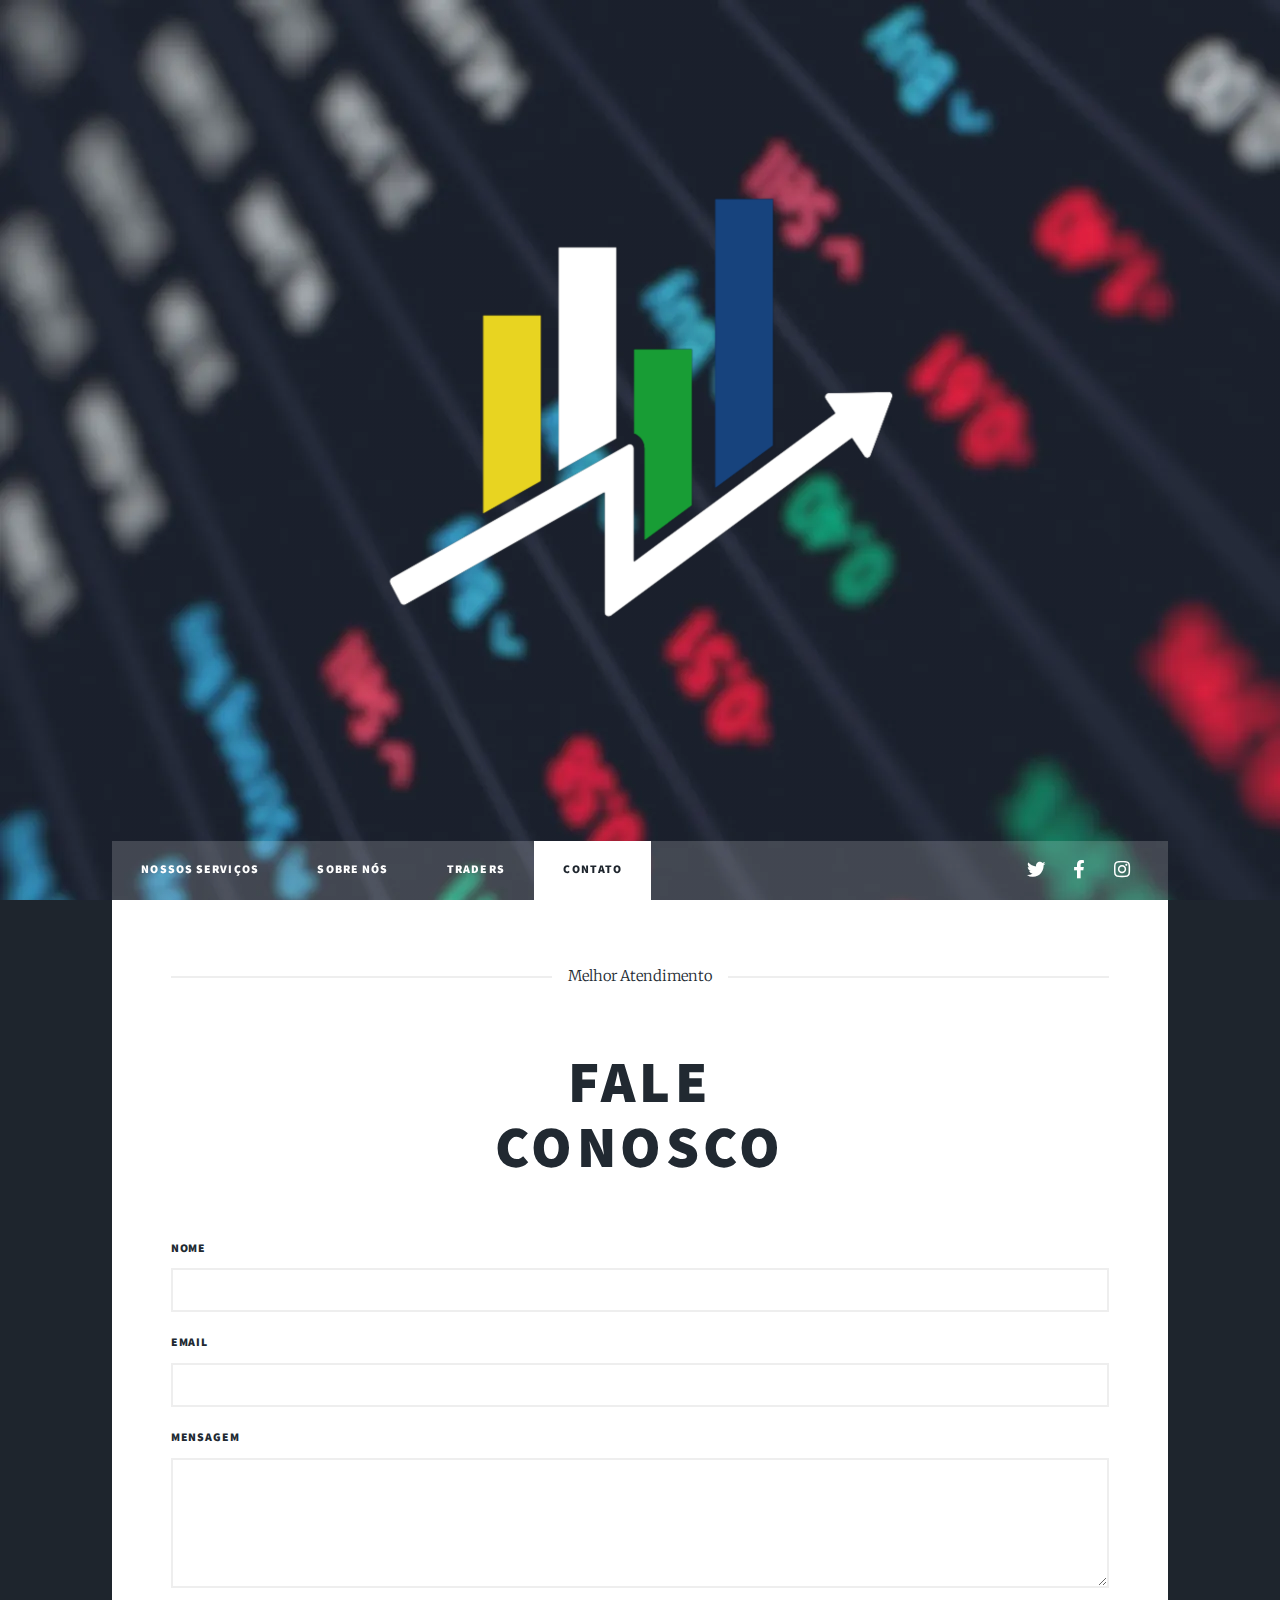
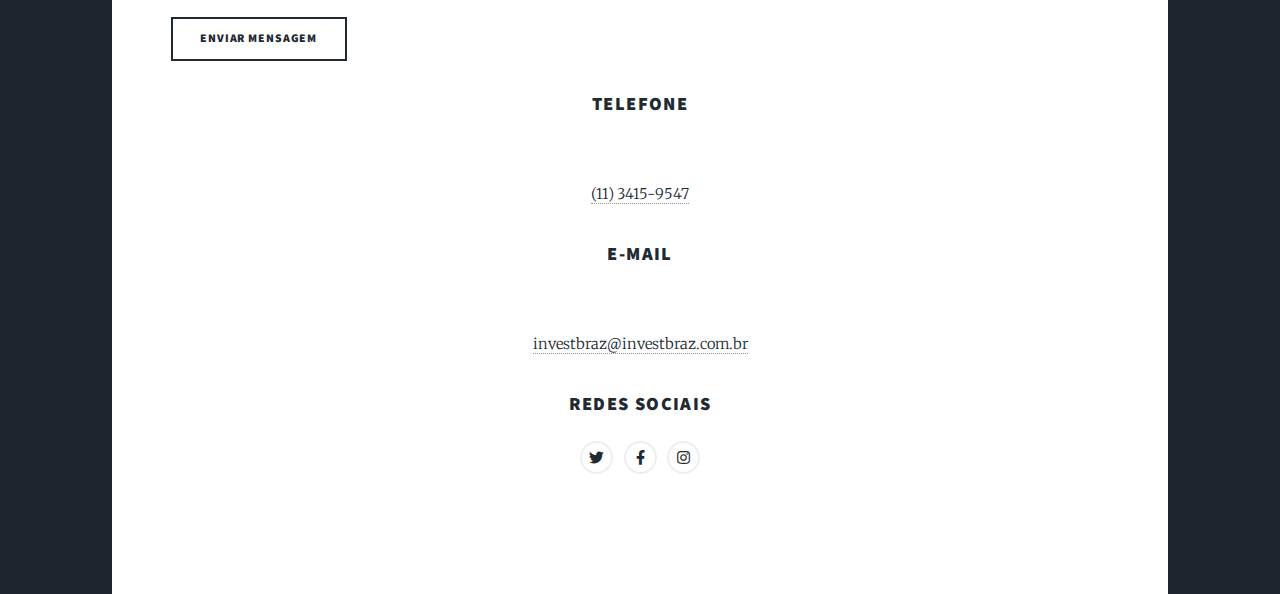
==== commit 883b547b: "a" ====
--- a/contato.html
+++ b/contato.html
@@ -4,7 +4,7 @@
 		<title>Invest'Braz</title>
 		<link rel="icon" 
               type="image/png" 
-              href="icons/logo_228x185.png" />
+              href="icons/logo_144x144.png" />
 		<meta charset="utf-8" />
 		<meta name="viewport" content="width=device-width, initial-scale=1, user-scalable=no" />
 		<link rel="stylesheet" href="css/main.css" />
@@ -19,7 +19,7 @@
 				<!-- Header -->
 				<div id="intro">
 				<header id="header">
-					<a href="index.html" class="logo"><img src="icons/logo_228x185.png"/></a>
+					<a href="index.html" class="logo"><img src="icons/logo_512x512.png"/></a>
 				</header>
 				</div>
 
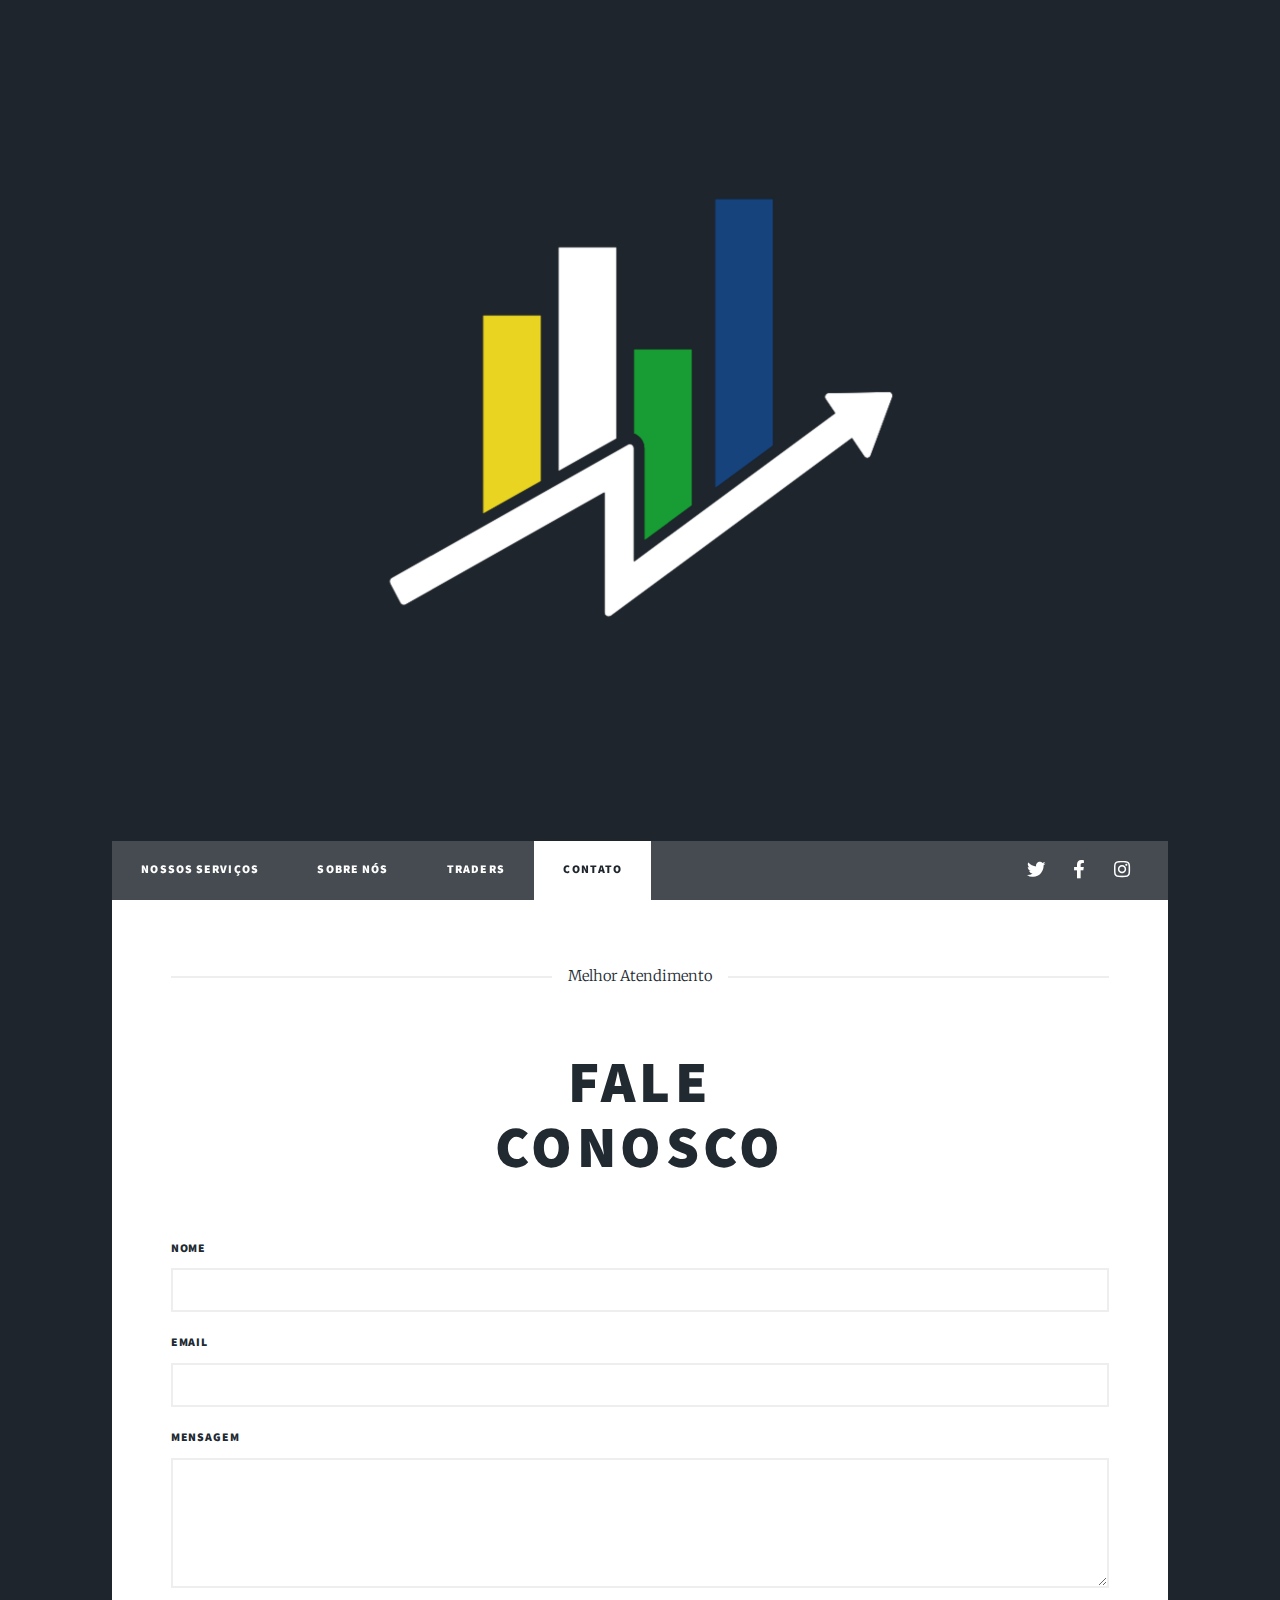
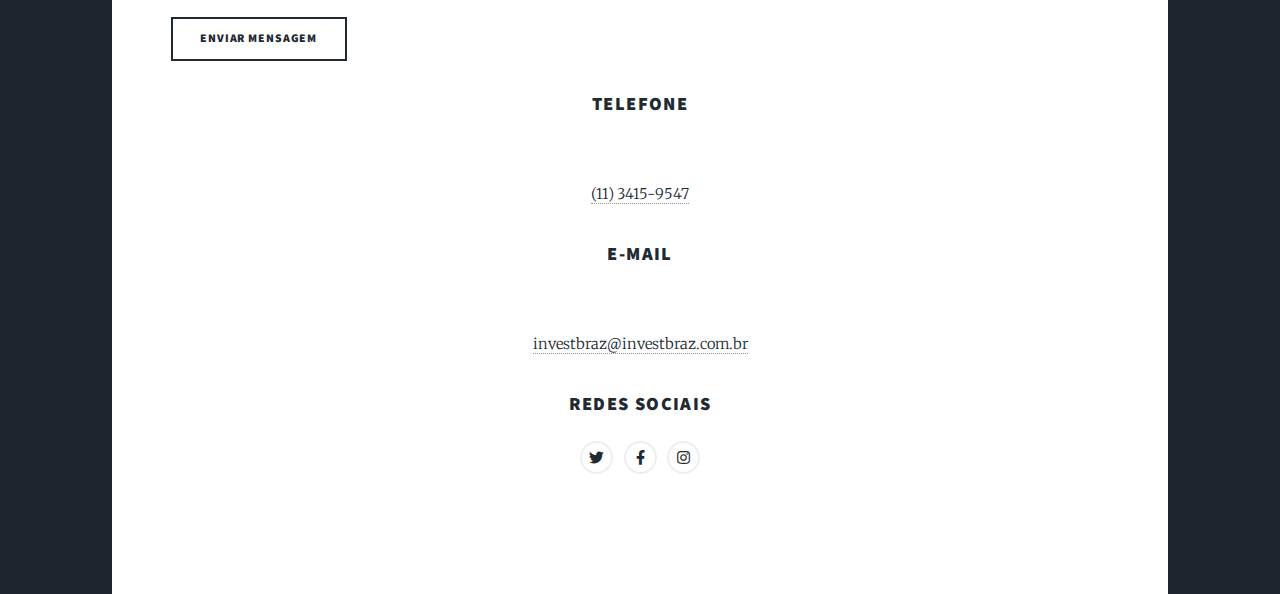
==== commit c6ebcf57: "a" ====
--- a/contato.html
+++ b/contato.html
@@ -3,7 +3,7 @@
 	<head>
 		<title>Invest'Braz</title>
 		<link rel="icon" 
-              type="image/png" 
+              type="png" 
               href="icons/logo_144x144.png" />
 		<meta charset="utf-8" />
 		<meta name="viewport" content="width=device-width, initial-scale=1, user-scalable=no" />
@@ -120,5 +120,22 @@
 			<script src="js/util.js"></script>
 			<script src="js/main.js"></script>
 
+			<script>
+				let newWorker;
+				if ('serviceWorker' in navigator) {
+				  navigator.serviceWorker.register('/service-worker.js').then(reg => {
+					reg.addEventListener('updatefound', () => {
+					  newWorker = reg.installing;
+					});
+				  });
+				  let refreshing;
+				  navigator.serviceWorker.addEventListener('controllerchange', function () {
+					if (refreshing) return;
+					window.location.reload();
+					refreshing = true;
+				  });
+				}
+			  </script>
+
 	</body>
 </html>--- a/css/main.css
+++ b/css/main.css
@@ -3235,7 +3235,7 @@
 			width: 100%;
 			height: 100%;
 			background-color: #212931;
-			background-image: url("../../images/overlay.png"), linear-gradient(0deg, rgba(0, 0, 0, 0.1), rgba(0, 0, 0, 0.1)), url("../../images/bg.webp");
+			background-image: url("images/overlay.png"), linear-gradient(0deg, rgba(0, 0, 0, 0.1), rgba(0, 0, 0, 0.1)), url("images/overlay.png");
 			background-size: auto,								auto,														100% auto;
 			background-position: center,								center,														top center;
 			background-repeat: repeat,								no-repeat,													no-repeat;
--- a/css/noscript.css
+++ b/css/noscript.css
@@ -10,7 +10,7 @@
 
 	#wrapper {
 		background-color: #212931;
-		background-image: url("../../images/overlay.png"), linear-gradient(0deg, rgba(0, 0, 0, 0.1), rgba(0, 0, 0, 0.1)), url("../../images/bg.jpg");
+		background-image: url("images/overlay.png"), linear-gradient(0deg, rgba(0, 0, 0, 0.1), rgba(0, 0, 0, 0.1)), url("images/overlay.png");
 		background-size: auto,								auto,														100% auto;
 		background-position: center,								center,														top center;
 		background-repeat: repeat,								no-repeat,													no-repeat;
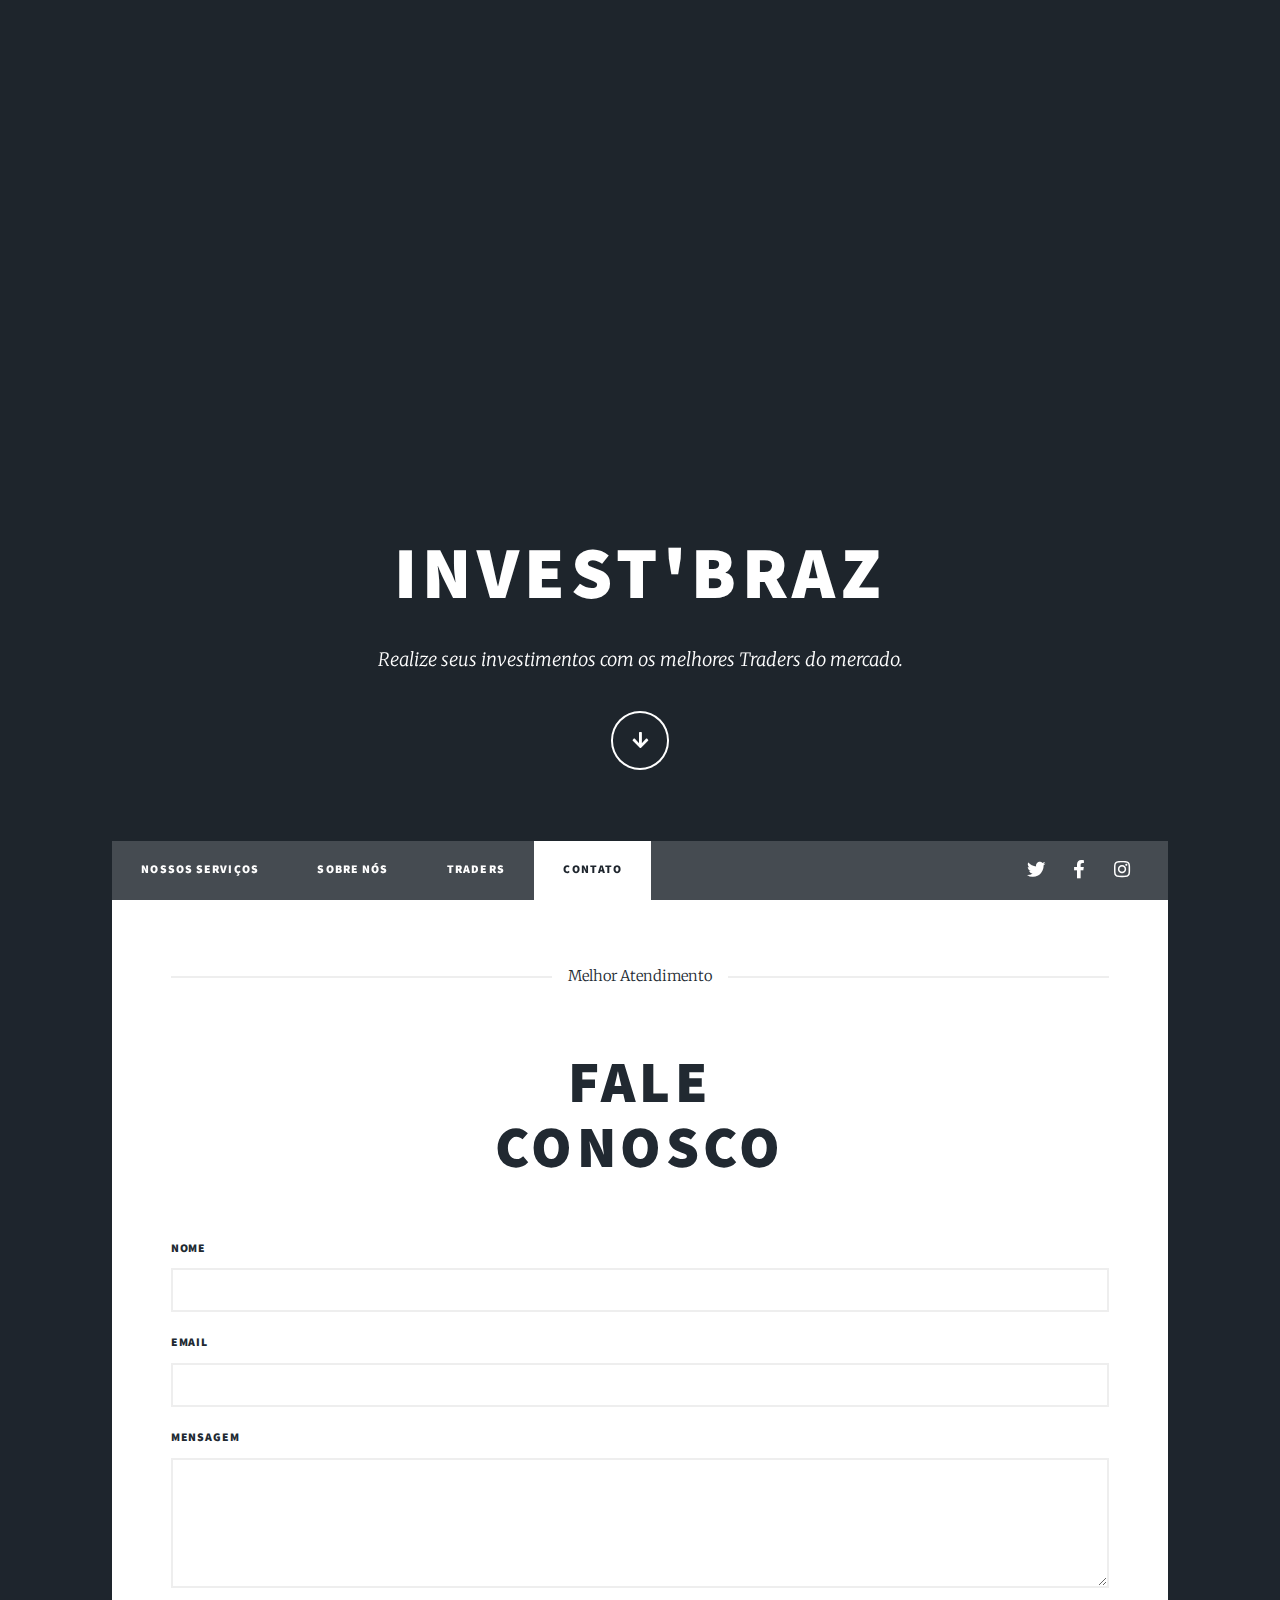
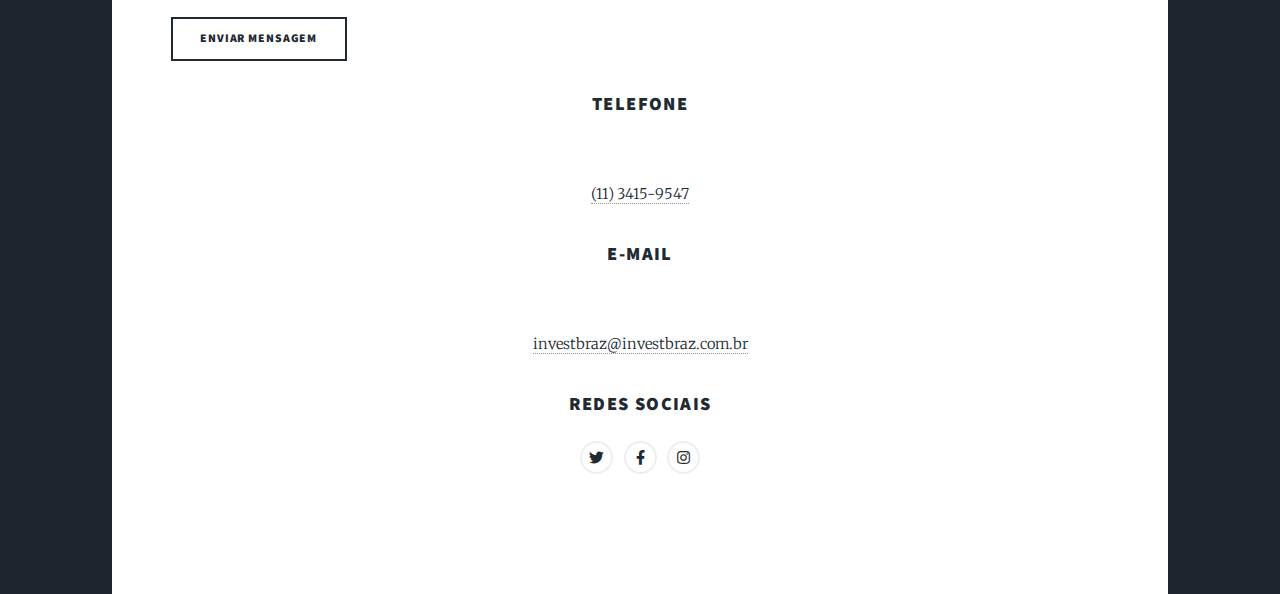
==== commit 5965d789: "a" ====
--- a/contato.html
+++ b/contato.html
@@ -16,12 +16,20 @@
 		<!-- Wrapper -->
 			<div id="wrapper" class="fade-in">
 
+				<!-- Intro -->
+				<div id="intro">
+					<h1>Invest'Braz</h1>
+					<p>Realize seus investimentos com os melhores Traders do mercado.</p>
+					<ul class="actions">
+						<li><a href="#tupa" class="button icon solid solo fa-arrow-down scrolly">Continue</a></li>
+					</ul>
+				</div>
+
 				<!-- Header -->
-				<div id="intro">
 				<header id="header">
 					<a href="index.html" class="logo"><img src="icons/logo_512x512.png"/></a>
 				</header>
-				</div>
+
 
 				<!-- Nav -->
 					<nav id="nav">
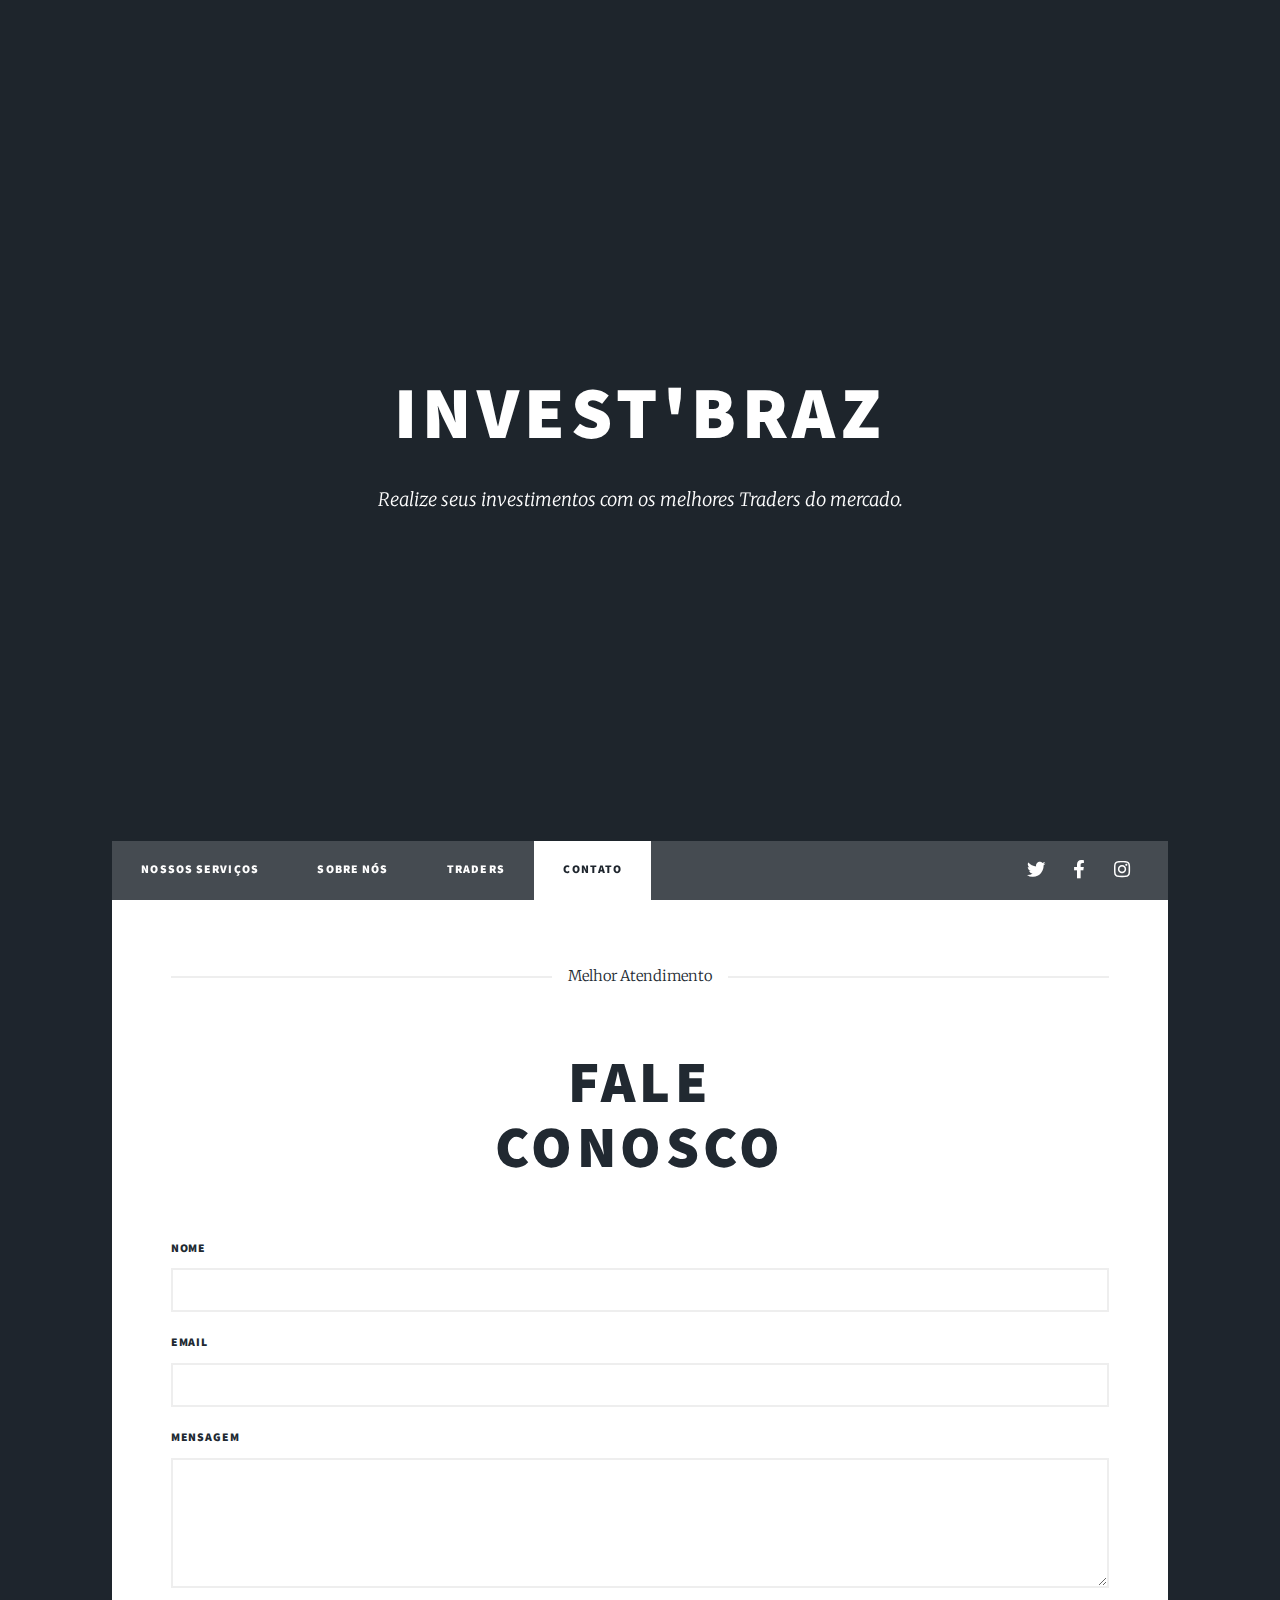
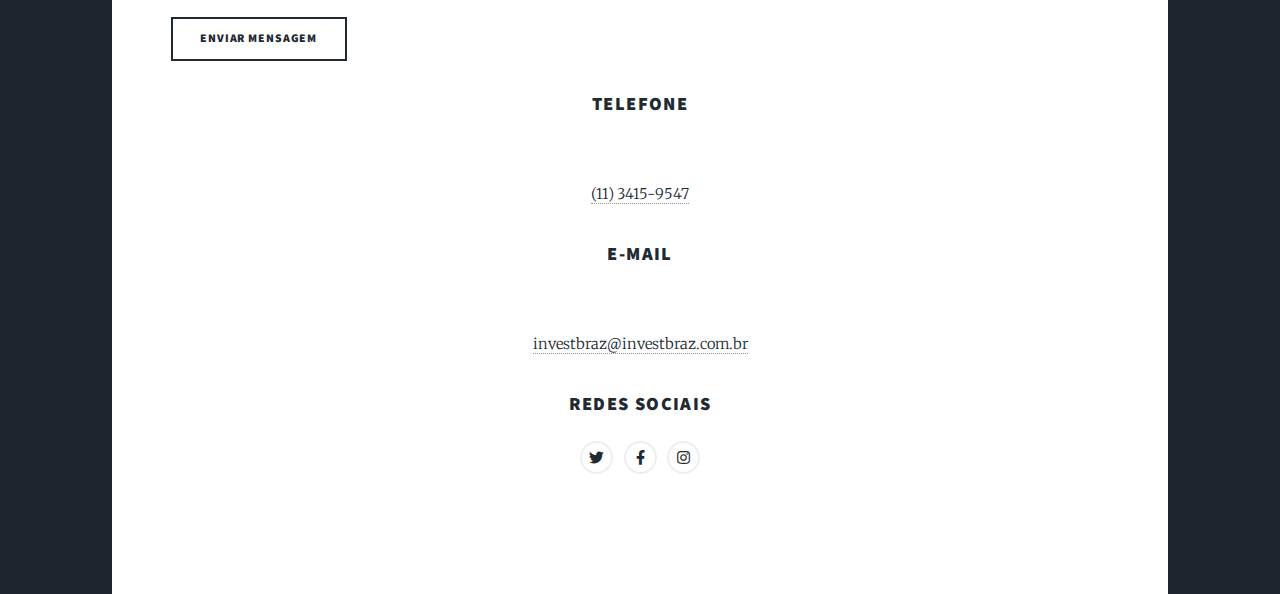
==== commit 727485db: "a" ====
--- a/contato.html
+++ b/contato.html
@@ -20,9 +20,6 @@
 				<div id="intro">
 					<h1>Invest'Braz</h1>
 					<p>Realize seus investimentos com os melhores Traders do mercado.</p>
-					<ul class="actions">
-						<li><a href="#tupa" class="button icon solid solo fa-arrow-down scrolly">Continue</a></li>
-					</ul>
 				</div>
 
 				<!-- Header -->
--- a/css/main.css
+++ b/css/main.css
@@ -3302,7 +3302,7 @@
 		-moz-justify-content: -moz-flex-end;
 		-webkit-justify-content: -webkit-flex-end;
 		-ms-justify-content: -ms-flex-end;
-		justify-content: flex-end;
+		justify-content: center;
 		-moz-transition: opacity 1s ease, -moz-transform 1s ease;
 		-webkit-transition: opacity 1s ease, -webkit-transform 1s ease;
 		-ms-transition: opacity 1s ease, -ms-transform 1s ease;
